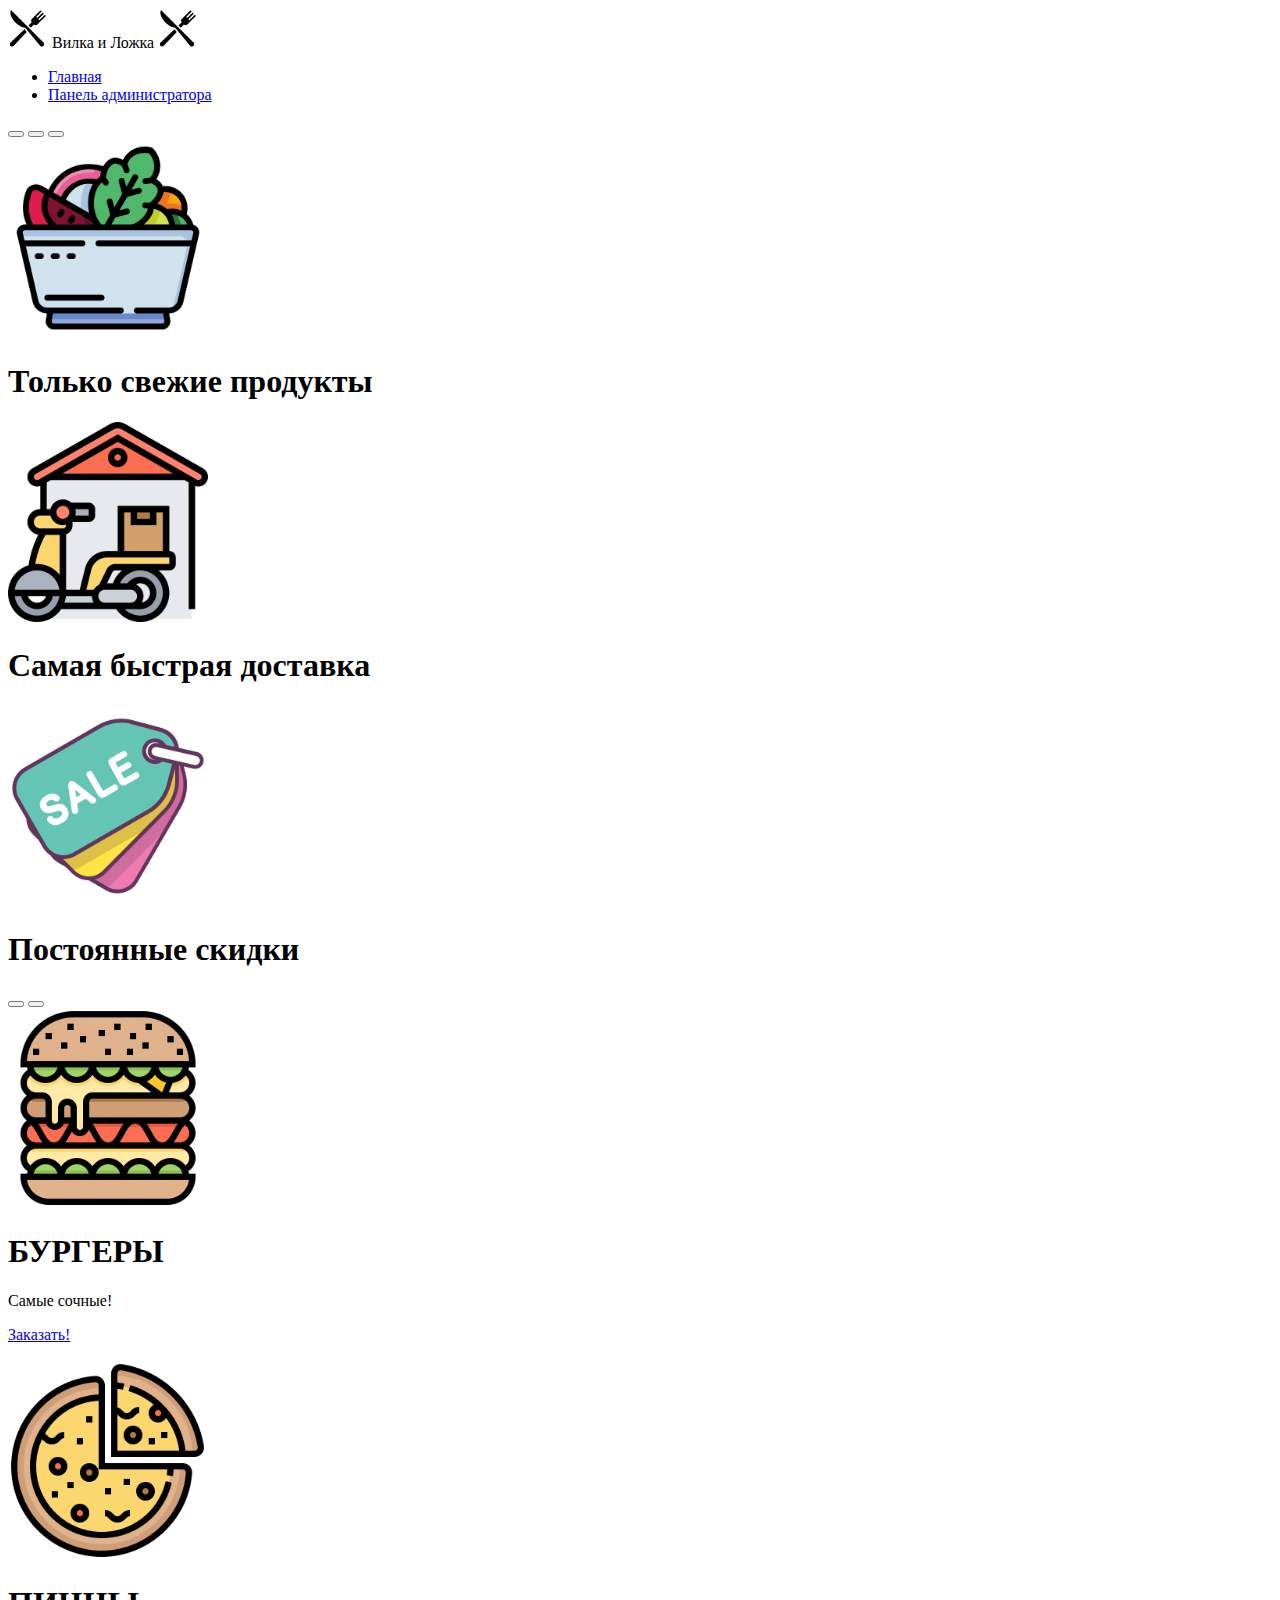
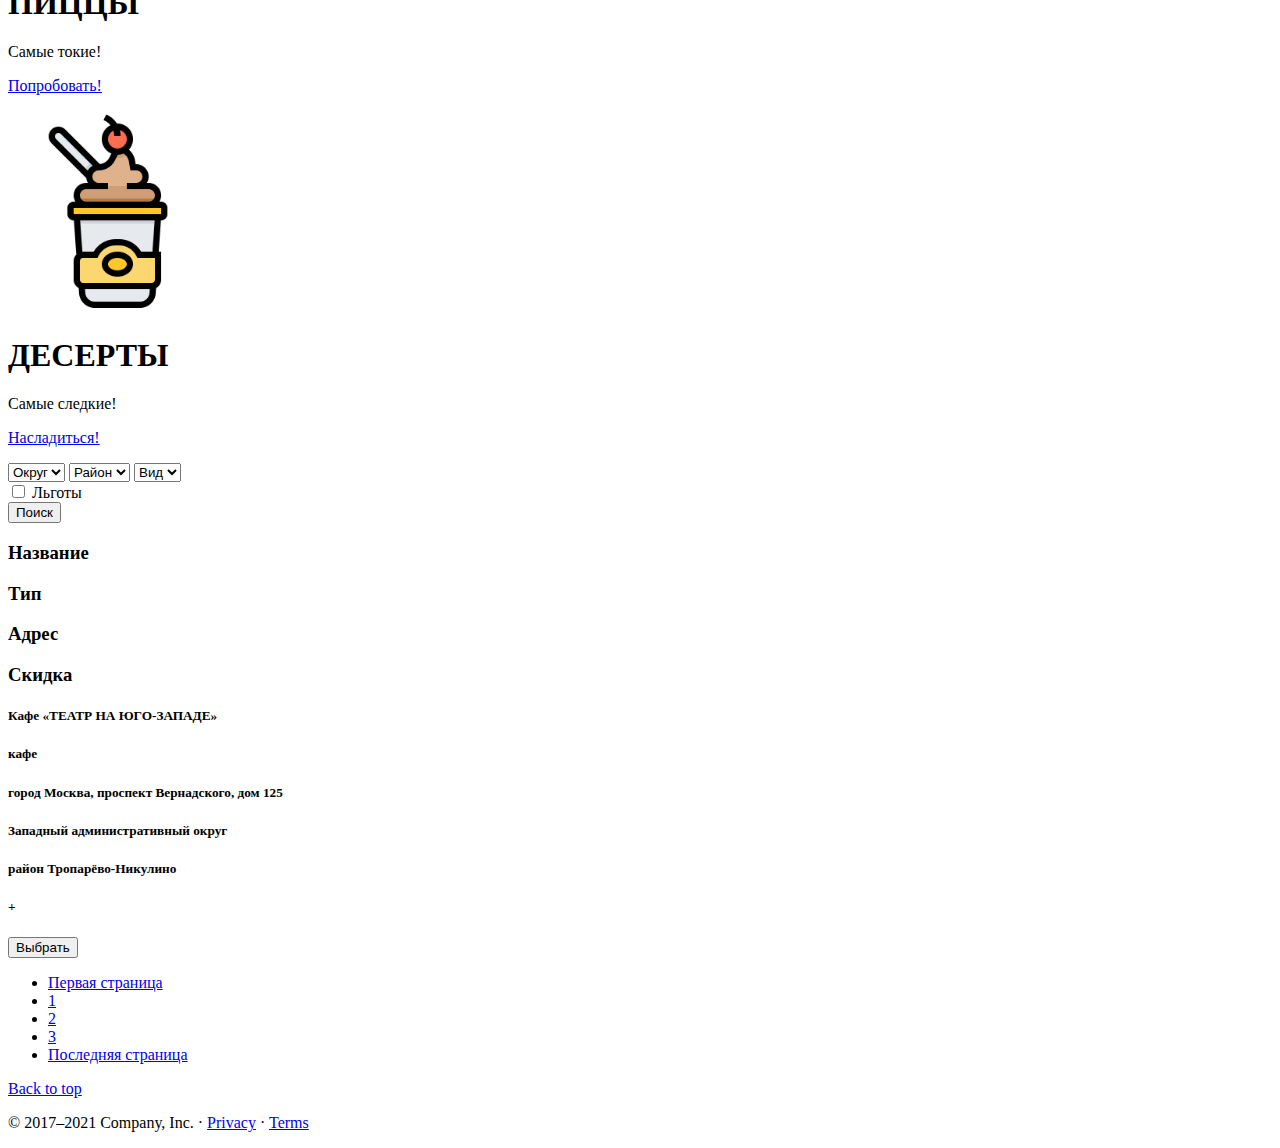
==== Delivery/index.html @ 55b34b0a "Create HTML, List with record, Search system" ====
<!DOCTYPE html>
<html lang="en">

<head>
    <meta charset="UTF-8">
    <meta http-equiv="X-UA-Compatible" content="IE=edge">
    <meta name="viewport" content="width=device-width, initial-scale=1.0">
    <title>Document</title>
    <link href="https://cdn.jsdelivr.net/npm/bootstrap@5.1.3/dist/css/bootstrap.min.css" rel="stylesheet"
        integrity="sha384-1BmE4kWBq78iYhFldvKuhfTAU6auU8tT94WrHftjDbrCEXSU1oBoqyl2QvZ6jIW3" crossorigin="anonymous">
    <link rel="stylesheet" href="static/style.css">
    <script src="main.js" defer></script>
</head>

<body>
    <div class="container">
        <header class="d-flex flex-wrap justify-content-center py-3 mb-4 border-bottom">
            <a class="d-flex align-items-center mb-3 mb-md-0 me-md-auto text-dark text-decoration-none">
                <img src="static/knife-fork.png" height="40" width="40">
                <span class="fs-3 px-3">Вилка и Ложка</span>
                <img src="static/knife-fork.png" height="40" width="40">
            </a>

            <ul class="nav nav-pills">
                <li class="nav-item"><a href="#" class="nav-link active" aria-current="page">Главная</a></li>
                <li class="nav-item"><a href="#" class="nav-link">Панель администратора</a></li>
            </ul>
        </header>
    </div>


    <main>
        <div id="carouselExampleCaptions" class="carousel slide" data-bs-ride="carousel">
            <div class="carousel-indicators">
                <button type="button" data-bs-target="#carouselExampleCaptions" data-bs-slide-to="0" class="active"
                    aria-current="true" aria-label="Slide 1"></button>
                <button type="button" data-bs-target="#carouselExampleCaptions" data-bs-slide-to="1"
                    aria-label="Slide 2"></button>
                <button type="button" data-bs-target="#carouselExampleCaptions" data-bs-slide-to="2"
                    aria-label="Slide 3"></button>
            </div>
            <div class="container my-5">
                <div class="carousel-inner">
                    <div class="carousel-item active">
                        <div class="row">
                            <div class="col-1"></div>
                            <img class="col-4" src="static/salad.png" width="200" height="200">
                            <div class="col-6 d-flex align-items-center justify-content-center">
                                <h1>Только свежие продукты</h1>
                            </div>
                            <div class="col-1"></div>
                        </div>
                    </div>
                    <div class="carousel-item">
                        <div class="row">
                            <div class="col-1"></div>
                            <img class="col-4" src="static/delivery.png" width="200" height="200">
                            <div class="col-6 d-flex align-items-center justify-content-center">
                                <h1>Самая быстрая доставка</h1>
                            </div>
                            <div class="col-1"></div>
                        </div>
                    </div>
                    <div class="carousel-item">
                        <div class="row">
                            <div class="col-1"></div>
                            <img class="col-4" src="static/sale.png" width="200" height="200">
                            <div class="col-6 d-flex align-items-center justify-content-center">
                                <h1>Постоянные скидки</h1>
                            </div>
                            <div class="col-1"></div>
                        </div>
                    </div>
                </div>
            </div>
            <button class="carousel-control-prev" type="button" data-bs-target="#carouselExampleCaptions"
                data-bs-slide="prev">
                <span class="carousel-control-prev-icon btn btn-dark" aria-hidden="true"></span>
            </button>
            <button class="carousel-control-next" type="button" data-bs-target="#carouselExampleCaptions"
                data-bs-slide="next">
                <span class="carousel-control-next-icon btn btn-dark" aria-hidden="true"></span>
            </button>
        </div>


        <div class="container marketing my-5">
            <div class="row pt-4">
                <div class="col-lg-4 d-flex flex-column align-items-center">
                    <img src="static/burger.png" height="200" width="200">
                    <h1>БУРГЕРЫ</h1>
                    <p>Самые сочные!</p>
                    <p><a class="btn btn-secondary" href="#">Заказать!</a></p>
                </div>

                <div class="col-lg-4 d-flex flex-column align-items-center">
                    <img src="static/pizza.png" height="200" width="200">
                    <h1>ПИЦЦЫ</h1>
                    <p>Самые токие!</p>
                    <p><a class="btn btn-secondary" href="#">Попробовать!</a></p>
                </div>

                <div class="col-lg-4 d-flex flex-column align-items-center">
                    <img src="static/ice-cream.png" height="200" width="200">
                    <h1>ДЕСЕРТЫ</h1>
                    <p>Самые следкие!</p>
                    <p><a class="btn btn-secondary" href="#">Насладиться!</a></p>
                </div>
            </div>
        </div>
        <div class="container my-5">
            <select class="form-select area">
                <option value="null">Округ</option>
            </select>
            <select class="form-select district">
                <option value="null">Район</option>
            </select>
            <select class="form-select type">
                <option value="null">Вид</option>
            </select>
            <div class="form-check">
                <input class="form-check-input sale" type="checkbox" value="" id="flexCheckDefault">
                <label class="form-check-label" for="flexCheckDefault">
                Льготы
                </label>
            </div>
            <button type="button" class="btn btn-primary btn-lg search-btn">Поиск</button>
        </div>
        <div class="container my-5">
            <span>
                <div class="row">
                    <div class="col-3 d-flex justify-content-center">
                        <h3>Название</h3>
                    </div>
                    <div class="col-2 d-flex justify-content-center">
                        <h3>Тип</h3>
                    </div>
                    <div class="col-4 d-flex justify-content-center">
                        <h3>Адрес</h3>
                    </div>
                    <div class="col-2 d-flex justify-content-center">
                        <h3>Скидка</h3>
                    </div>
                    <div class="col-1"></div>
                </div>
            </span>

            <div class="place-list">
                <div class="row my-3">
                    <div class="col-3 d-flex justify-content-center">
                        <h5>Кафе «ТЕАТР НА ЮГО-ЗАПАДЕ»</h5>
                    </div>
                    <div class="col-2 d-flex justify-content-center">
                        <h5>кафе</h5>
                    </div>
                    <div class="col-4">
                        <h5>город Москва, проспект Вернадского, дом 125</h5>
                        <h5>Западный административный округ</h5>
                        <h5>район Тропарёво-Никулино</h5>
                    </div>
                    <div class="col-2 d-flex justify-content-center">
                        <h5>+</h5>
                    </div>
                    <div class="col-1 d-flex justify-content-center">
                        <button type="button" class="btn btn-success">Выбрать</button>
                    </div>
                </div>
            </div>
        </div>


        <nav aria-label="Page navigation example">
            <ul class="pagination justify-content-center">
                <li class="page-item disabled" data-page="1"><a class="page-link" href="#">Первая страница</a></li>
                <li class="page-item active"><a class="page-link" data-page="1" href="#">1</a></li>
                <li class="page-item"><a class="page-link" data-page="2" href="#">2</a></li>
                <li class="page-item"><a class="page-link" data-page="3" href="#">3</a></li>
                <li class="page-item"><a class="page-link" href="#">Последняя страница</a></li>
            </ul>
        </nav>

        <footer class="container">
            <p class="float-end"><a href="#">Back to top</a></p>
            <p>&copy; 2017–2021 Company, Inc. &middot; <a href="#">Privacy</a> &middot; <a href="#">Terms</a>
            </p>
        </footer>
    </main>



    <script src="https://cdn.jsdelivr.net/npm/bootstrap@5.1.3/dist/js/bootstrap.bundle.min.js"
        integrity="sha384-ka7Sk0Gln4gmtz2MlQnikT1wXgYsOg+OMhuP+IlRH9sENBO0LRn5q+8nbTov4+1p"
        crossorigin="anonymous"></script>
</body>

</html>
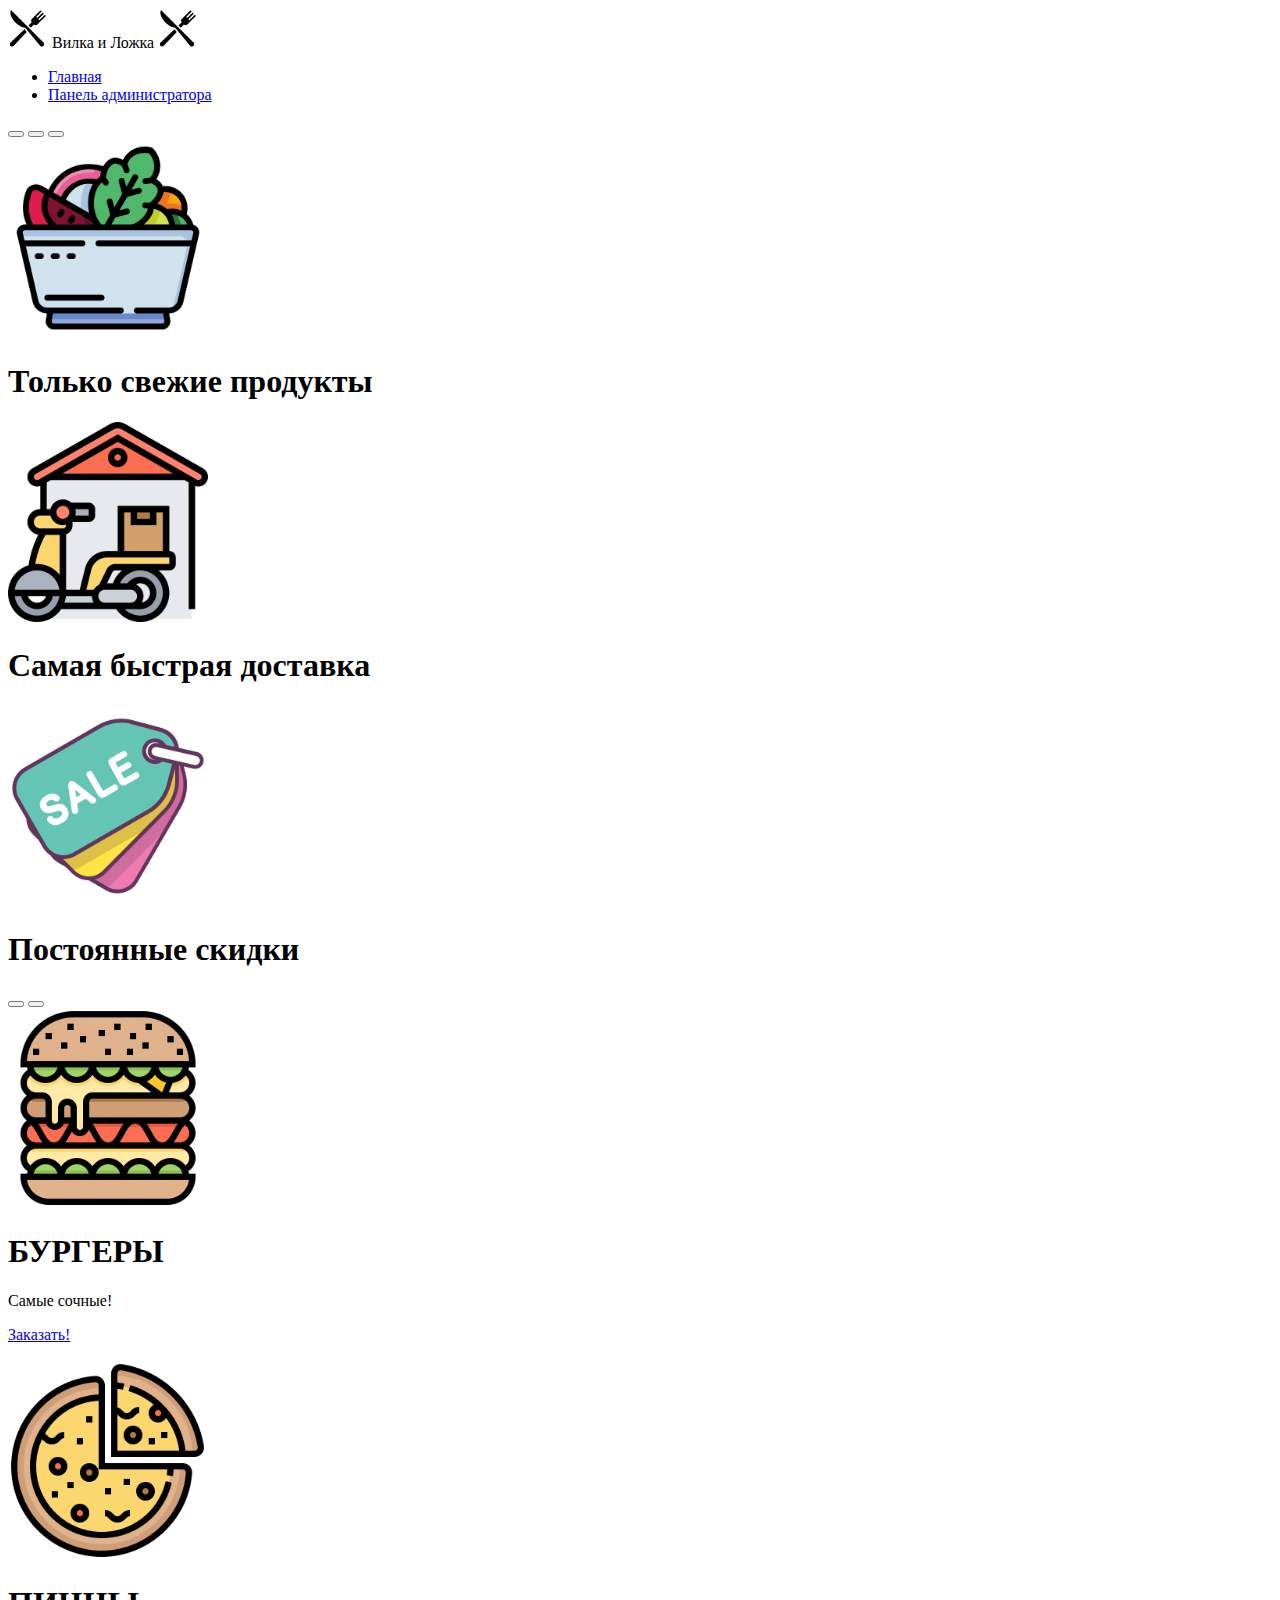
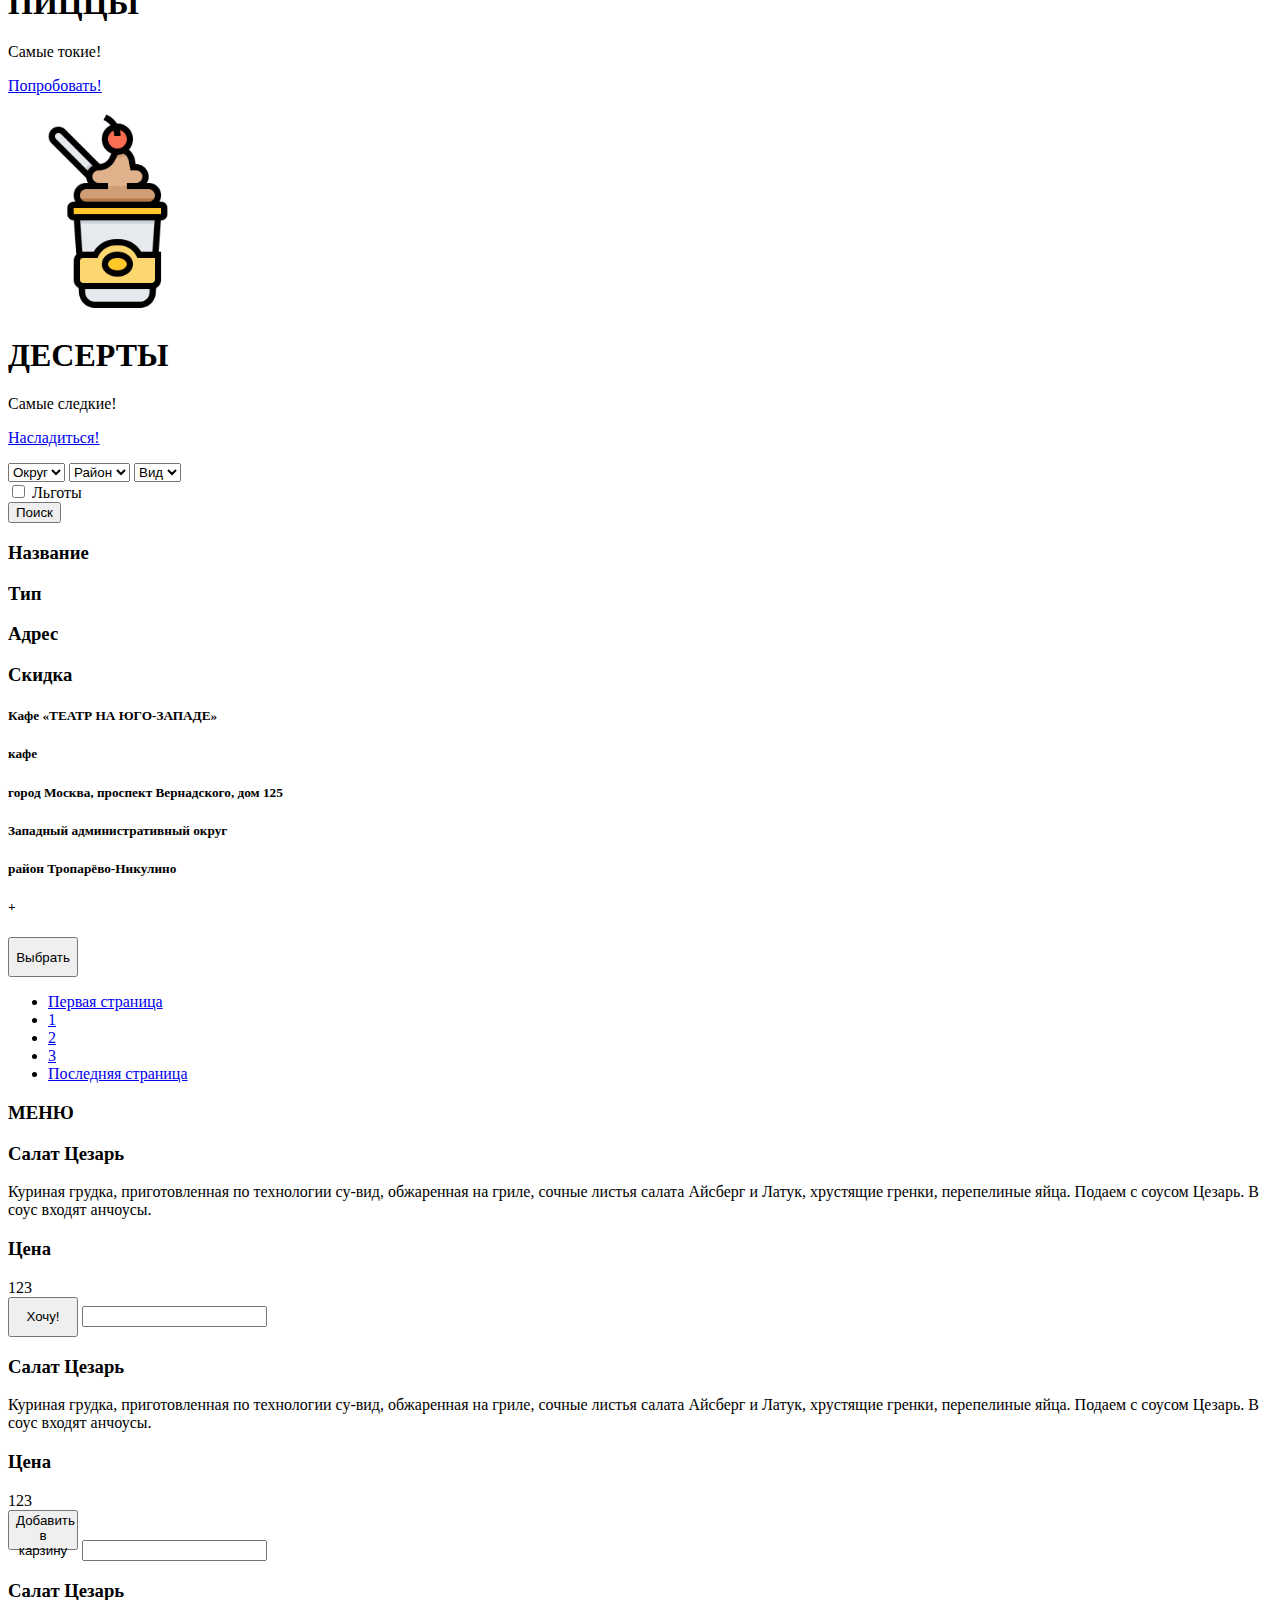
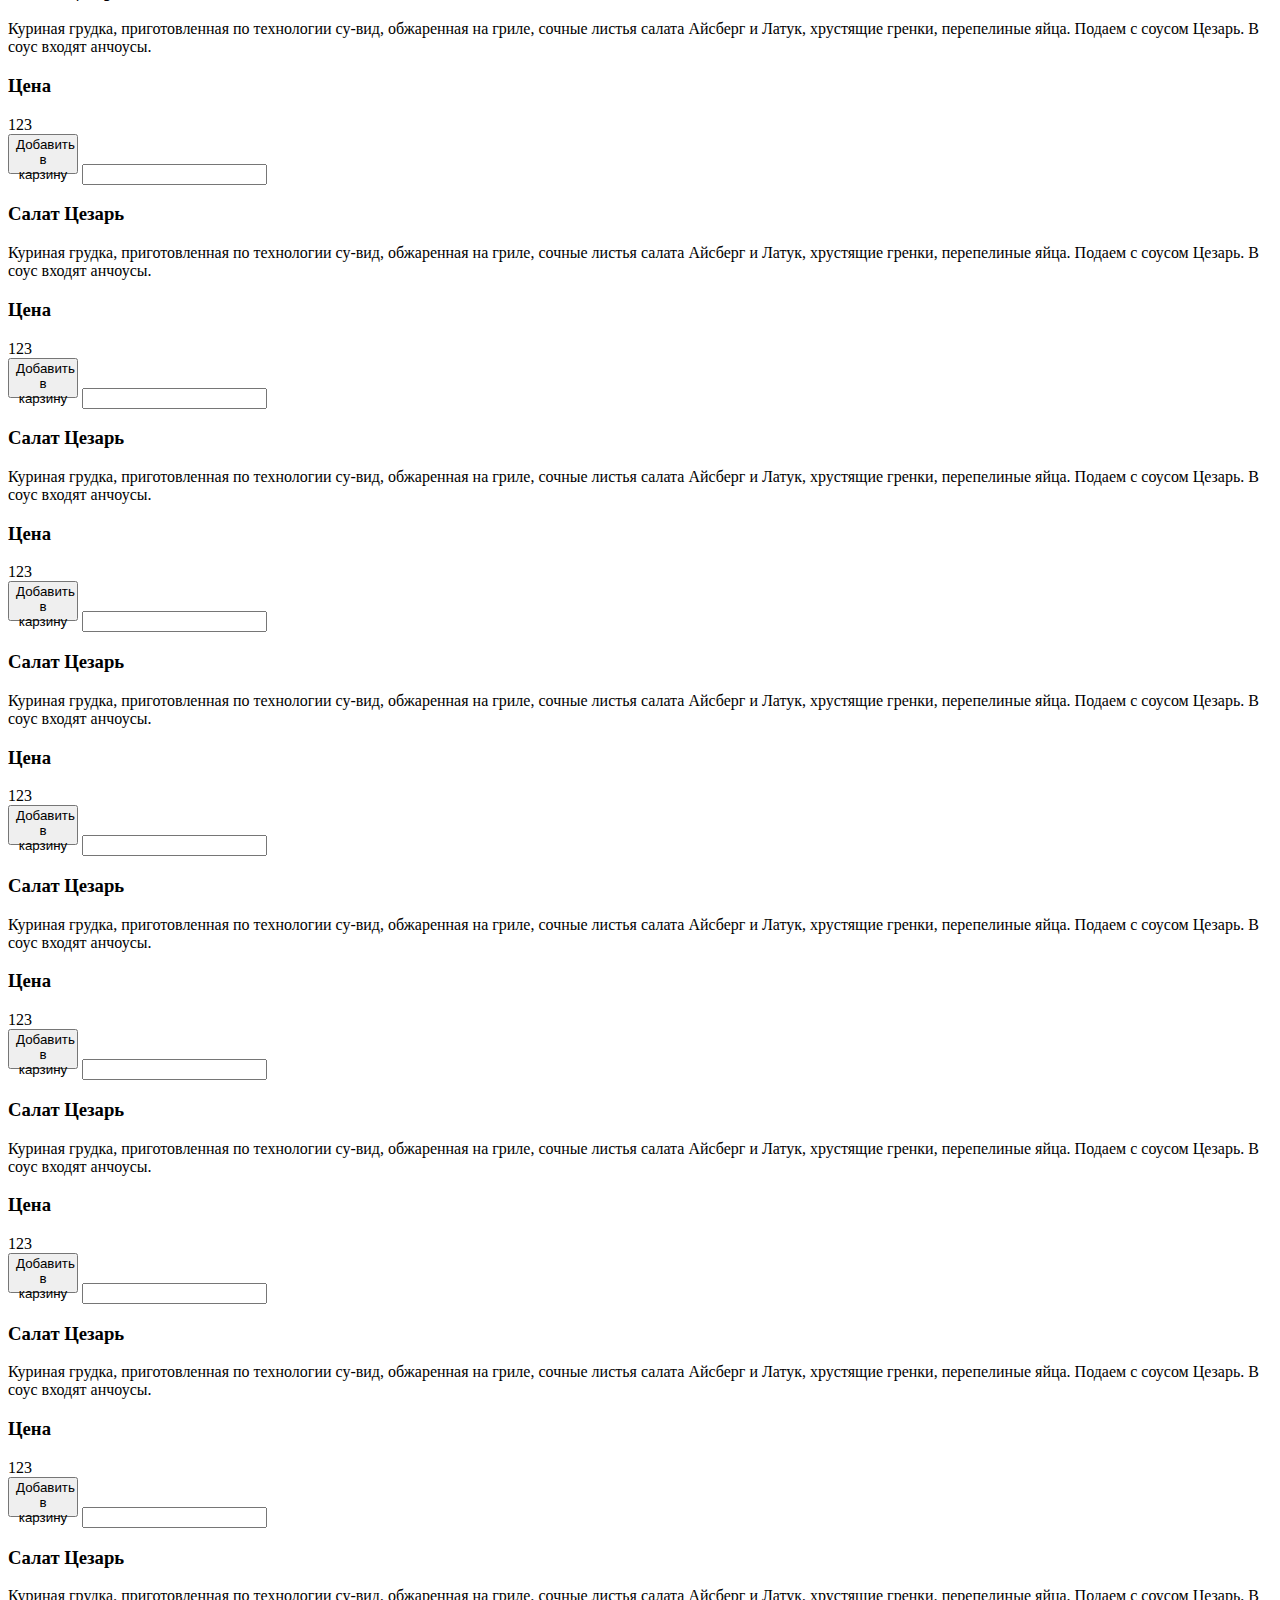
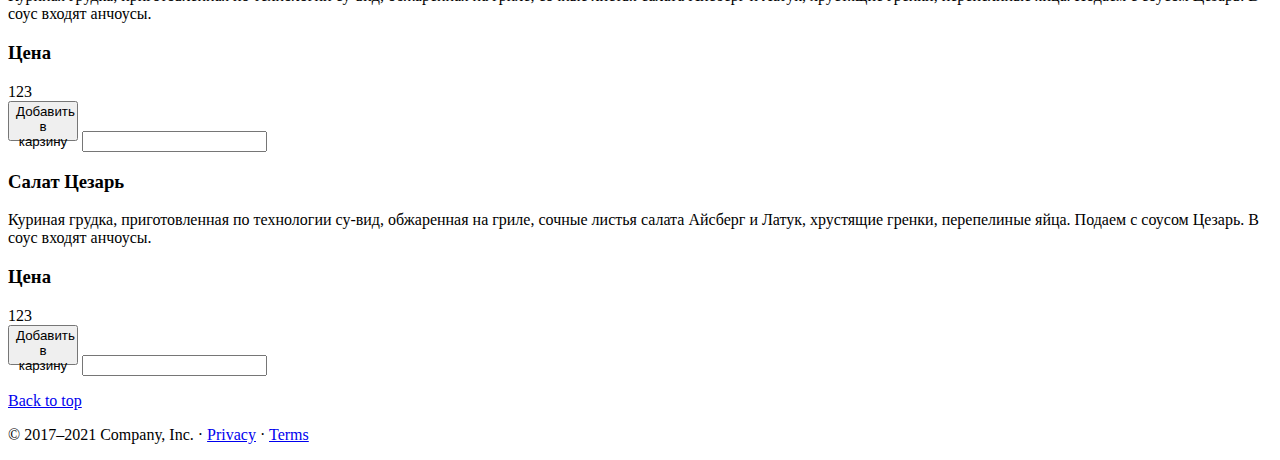
==== commit 5a4e126a: "Changed the way to create a list of places. Add button click on place" ====
--- a/Delivery/index.html
+++ b/Delivery/index.html
@@ -126,7 +126,7 @@
             </div>
             <button type="button" class="btn btn-primary btn-lg search-btn">Поиск</button>
         </div>
-        <div class="container my-5">
+        <div class="container my-5 px-0">
             <span>
                 <div class="row">
                     <div class="col-3 d-flex justify-content-center">
@@ -146,38 +146,263 @@
             </span>
 
             <div class="place-list">
-                <div class="row my-3">
+                <div class="row my-3 d-none nodeToCopy">
                     <div class="col-3 d-flex justify-content-center">
-                        <h5>Кафе «ТЕАТР НА ЮГО-ЗАПАДЕ»</h5>
+                        <h5 class="place-list-name">Кафе «ТЕАТР НА ЮГО-ЗАПАДЕ»</h5>
                     </div>
                     <div class="col-2 d-flex justify-content-center">
-                        <h5>кафе</h5>
+                        <h5 class="place-list-type">кафе</h5>
                     </div>
                     <div class="col-4">
-                        <h5>город Москва, проспект Вернадского, дом 125</h5>
-                        <h5>Западный административный округ</h5>
-                        <h5>район Тропарёво-Никулино</h5>
+                        <h5 class="place-list-address">город Москва, проспект Вернадского, дом 125</h5>
+                        <h5 class="place-list-area">Западный административный округ</h5>
+                        <h5 class="place-list-district">район Тропарёво-Никулино</h5>
                     </div>
                     <div class="col-2 d-flex justify-content-center">
-                        <h5>+</h5>
+                        <h5 class="place-list-sale">+</h5>
                     </div>
                     <div class="col-1 d-flex justify-content-center">
-                        <button type="button" class="btn btn-success">Выбрать</button>
+                        <button type="button" class="btn btn-success place-list-btn">Выбрать</button>
                     </div>
                 </div>
             </div>
         </div>
-
-
+        
         <nav aria-label="Page navigation example">
             <ul class="pagination justify-content-center">
-                <li class="page-item disabled" data-page="1"><a class="page-link" href="#">Первая страница</a></li>
-                <li class="page-item active"><a class="page-link" data-page="1" href="#">1</a></li>
-                <li class="page-item"><a class="page-link" data-page="2" href="#">2</a></li>
-                <li class="page-item"><a class="page-link" data-page="3" href="#">3</a></li>
-                <li class="page-item"><a class="page-link" href="#">Последняя страница</a></li>
+                <li class="page-item start active"><a class="page-link" data-page="start" href="#">Первая страница</a></li>
+                <li class="page-item"><a class="page-link b1" data-page="1" href="#">1</a></li>
+                <li class="page-item"><a class="page-link b2" data-page="2" href="#">2</a></li>
+                <li class="page-item"><a class="page-link b3" data-page="3" href="#">3</a></li>
+                <li class="page-item finish"><a class="page-link" data-page="finish" href="#">Последняя страница</a></li>
             </ul>
         </nav>
+
+        <div class="m-5 menu">
+            <div class="d-flex justify-content-center">
+                <h3>МЕНЮ</h3>
+            </div>
+            <div class="row my-3">
+                <div class="col-2 d-flex justify-content-center">
+                    <h3>Салат Цезарь</h3>
+                </div>
+                <div class="col-4 d-flex justify-content-center">
+                    <p class="fs-6 fw-light">
+                        Куриная грудка, приготовленная по технологии су-вид, обжаренная на гриле, сочные листья салата Айсберг и Латук, хрустящие гренки, перепелиные яйца. Подаем с соусом Цезарь. В соус входят анчоусы.
+                    </p>
+                </div>
+                <div class="col-3 d-flex justify-content-center">
+                </div>
+                <div class="col-2 d-flex-column justify-content-center">
+                    <h3>Цена</h3>
+                    <div id="price-1" class="fs-3">123</div>
+                </div>
+                <div class="col-1 d-flex justify-content-center flex-wrap">
+                    <button type="button" class="btn btn-success my-2 text-center">Хочу!</button>
+                    <input class="input-group input-group-sm" type="number">
+                </div>
+            </div>
+            <div class="row my-3">
+                <div class="col-2 d-flex justify-content-center">
+                    <h3>Салат Цезарь</h3>
+                </div>
+                <div class="col-4 d-flex justify-content-center">
+                    <p class="fs-6 fw-light">
+                        Куриная грудка, приготовленная по технологии су-вид, обжаренная на гриле, сочные листья салата Айсберг и Латук, хрустящие гренки, перепелиные яйца. Подаем с соусом Цезарь. В соус входят анчоусы.
+                    </p>
+                </div>
+                <div class="col-3 d-flex justify-content-center">
+                </div>
+                <div class="col-2 d-flex-column justify-content-center">
+                    <h3>Цена</h3>
+                    <div id="price-2" class="fs-3">123</div>
+                </div>
+                <div class="col-1 d-flex justify-content-center flex-wrap">
+                    <button type="button" class="btn btn-success btn-sm my-2">Добавить в карзину</button>
+                    <input class="input-group input-group-sm" type="number">
+                </div>
+            </div>
+            <div class="row my-3">
+                <div class="col-2 d-flex justify-content-center">
+                    <h3>Салат Цезарь</h3>
+                </div>
+                <div class="col-4 d-flex justify-content-center">
+                    <p class="fs-6 fw-light">
+                        Куриная грудка, приготовленная по технологии су-вид, обжаренная на гриле, сочные листья салата Айсберг и Латук, хрустящие гренки, перепелиные яйца. Подаем с соусом Цезарь. В соус входят анчоусы.
+                    </p>
+                </div>
+                <div class="col-3 d-flex justify-content-center">
+                </div>
+                <div class="col-2 d-flex-column justify-content-center">
+                    <h3>Цена</h3>
+                    <div id="price-2" class="fs-3">123</div>
+                </div>
+                <div class="col-1 d-flex justify-content-center flex-wrap">
+                    <button type="button" class="btn btn-success btn-sm my-2">Добавить в карзину</button>
+                    <input class="input-group input-group-sm" type="number">
+                </div>
+            </div>
+            <div class="row my-3">
+                <div class="col-2 d-flex justify-content-center">
+                    <h3>Салат Цезарь</h3>
+                </div>
+                <div class="col-4 d-flex justify-content-center">
+                    <p class="fs-6 fw-light">
+                        Куриная грудка, приготовленная по технологии су-вид, обжаренная на гриле, сочные листья салата Айсберг и Латук, хрустящие гренки, перепелиные яйца. Подаем с соусом Цезарь. В соус входят анчоусы.
+                    </p>
+                </div>
+                <div class="col-3 d-flex justify-content-center">
+                </div>
+                <div class="col-2 d-flex-column justify-content-center">
+                    <h3>Цена</h3>
+                    <div id="price-3" class="fs-3">123</div>
+                </div>
+                <div class="col-1 d-flex justify-content-center flex-wrap">
+                    <button type="button" class="btn btn-success btn-sm my-2">Добавить в карзину</button>
+                    <input class="input-group input-group-sm" type="number">
+                </div>
+            </div>
+            <div class="row my-3">
+                <div class="col-2 d-flex justify-content-center">
+                    <h3>Салат Цезарь</h3>
+                </div>
+                <div class="col-4 d-flex justify-content-center">
+                    <p class="fs-6 fw-light">
+                        Куриная грудка, приготовленная по технологии су-вид, обжаренная на гриле, сочные листья салата Айсберг и Латук, хрустящие гренки, перепелиные яйца. Подаем с соусом Цезарь. В соус входят анчоусы.
+                    </p>
+                </div>
+                <div class="col-3 d-flex justify-content-center">
+                </div>
+                <div class="col-2 d-flex-column justify-content-center">
+                    <h3>Цена</h3>
+                    <div id="price-4" class="fs-3">123</div>
+                </div>
+                <div class="col-1 d-flex justify-content-center flex-wrap">
+                    <button type="button" class="btn btn-success btn-sm my-2">Добавить в карзину</button>
+                    <input class="input-group input-group-sm" type="number">
+                </div>
+            </div>
+            <div class="row my-3">
+                <div class="col-2 d-flex justify-content-center">
+                    <h3>Салат Цезарь</h3>
+                </div>
+                <div class="col-4 d-flex justify-content-center">
+                    <p class="fs-6 fw-light">
+                        Куриная грудка, приготовленная по технологии су-вид, обжаренная на гриле, сочные листья салата Айсберг и Латук, хрустящие гренки, перепелиные яйца. Подаем с соусом Цезарь. В соус входят анчоусы.
+                    </p>
+                </div>
+                <div class="col-3 d-flex justify-content-center">
+                </div>
+                <div class="col-2 d-flex-column justify-content-center">
+                    <h3>Цена</h3>
+                    <div id="price-5" class="fs-3">123</div>
+                </div>
+                <div class="col-1 d-flex justify-content-center flex-wrap">
+                    <button type="button" class="btn btn-success btn-sm my-2">Добавить в карзину</button>
+                    <input class="input-group input-group-sm" type="number">
+                </div>
+            </div>
+            <div class="row my-3">
+                <div class="col-2 d-flex justify-content-center">
+                    <h3>Салат Цезарь</h3>
+                </div>
+                <div class="col-4 d-flex justify-content-center">
+                    <p class="fs-6 fw-light">
+                        Куриная грудка, приготовленная по технологии су-вид, обжаренная на гриле, сочные листья салата Айсберг и Латук, хрустящие гренки, перепелиные яйца. Подаем с соусом Цезарь. В соус входят анчоусы.
+                    </p>
+                </div>
+                <div class="col-3 d-flex justify-content-center">
+                </div>
+                <div class="col-2 d-flex-column justify-content-center">
+                    <h3>Цена</h3>
+                    <div id="price-6" class="fs-3">123</div>
+                </div>
+                <div class="col-1 d-flex justify-content-center flex-wrap">
+                    <button type="button" class="btn btn-success btn-sm my-2">Добавить в карзину</button>
+                    <input class="input-group input-group-sm" type="number">
+                </div>
+            </div>
+            <div class="row my-3">
+                <div class="col-2 d-flex justify-content-center">
+                    <h3>Салат Цезарь</h3>
+                </div>
+                <div class="col-4 d-flex justify-content-center">
+                    <p class="fs-6 fw-light">
+                        Куриная грудка, приготовленная по технологии су-вид, обжаренная на гриле, сочные листья салата Айсберг и Латук, хрустящие гренки, перепелиные яйца. Подаем с соусом Цезарь. В соус входят анчоусы.
+                    </p>
+                </div>
+                <div class="col-3 d-flex justify-content-center">
+                </div>
+                <div class="col-2 d-flex-column justify-content-center">
+                    <h3>Цена</h3>
+                    <div id="price-7" class="fs-3">123</div>
+                </div>
+                <div class="col-1 d-flex justify-content-center flex-wrap">
+                    <button type="button" class="btn btn-success btn-sm my-2">Добавить в карзину</button>
+                    <input class="input-group input-group-sm" type="number">
+                </div>
+            </div>
+            <div class="row my-3">
+                <div class="col-2 d-flex justify-content-center">
+                    <h3>Салат Цезарь</h3>
+                </div>
+                <div class="col-4 d-flex justify-content-center">
+                    <p class="fs-6 fw-light">
+                        Куриная грудка, приготовленная по технологии су-вид, обжаренная на гриле, сочные листья салата Айсберг и Латук, хрустящие гренки, перепелиные яйца. Подаем с соусом Цезарь. В соус входят анчоусы.
+                    </p>
+                </div>
+                <div class="col-3 d-flex justify-content-center">
+                </div>
+                <div class="col-2 d-flex-column justify-content-center">
+                    <h3>Цена</h3>
+                    <div id="price-8" class="fs-3">123</div>
+                </div>
+                <div class="col-1 d-flex justify-content-center flex-wrap">
+                    <button type="button" class="btn btn-success btn-sm my-2">Добавить в карзину</button>
+                    <input class="input-group input-group-sm" type="number">
+                </div>
+            </div>
+            <div class="row my-3">
+                <div class="col-2 d-flex justify-content-center">
+                    <h3>Салат Цезарь</h3>
+                </div>
+                <div class="col-4 d-flex justify-content-center">
+                    <p class="fs-6 fw-light">
+                        Куриная грудка, приготовленная по технологии су-вид, обжаренная на гриле, сочные листья салата Айсберг и Латук, хрустящие гренки, перепелиные яйца. Подаем с соусом Цезарь. В соус входят анчоусы.
+                    </p>
+                </div>
+                <div class="col-3 d-flex justify-content-center">
+                </div>
+                <div class="col-2 d-flex-column justify-content-center">
+                    <h3>Цена</h3>
+                    <div id="price-2" class="fs-3">123</div>
+                </div>
+                <div class="col-1 d-flex justify-content-center flex-wrap">
+                    <button type="button" class="btn btn-success btn-sm my-2">Добавить в карзину</button>
+                    <input class="input-group input-group-sm" type="number">
+                </div>
+            </div>
+            <div class="row my-3">
+                <div class="col-2 d-flex justify-content-center">
+                    <h3>Салат Цезарь</h3>
+                </div>
+                <div class="col-4 d-flex justify-content-center">
+                    <p class="fs-6 fw-light">
+                        Куриная грудка, приготовленная по технологии су-вид, обжаренная на гриле, сочные листья салата Айсберг и Латук, хрустящие гренки, перепелиные яйца. Подаем с соусом Цезарь. В соус входят анчоусы.
+                    </p>
+                </div>
+                <div class="col-3 d-flex justify-content-center">
+                </div>
+                <div class="col-2 d-flex-column justify-content-center">
+                    <h3>Цена</h3>
+                    <div id="price-10" class="fs-3">123</div>
+                </div>
+                <div class="col-1 d-flex justify-content-center flex-wrap">
+                    <button type="button" class="btn btn-success btn-sm my-2">Добавить в карзину</button>
+                    <input class="input-group input-group-sm" type="number">
+                </div>
+            </div>
+        </div>
 
         <footer class="container">
             <p class="float-end"><a href="#">Back to top</a></p>
@@ -186,7 +411,7 @@
         </footer>
     </main>
 
-
+   
 
     <script src="https://cdn.jsdelivr.net/npm/bootstrap@5.1.3/dist/js/bootstrap.bundle.min.js"
         integrity="sha384-ka7Sk0Gln4gmtz2MlQnikT1wXgYsOg+OMhuP+IlRH9sENBO0LRn5q+8nbTov4+1p"
--- a/Delivery/static/style.css
+++ b/Delivery/static/style.css
@@ -0,0 +1,4 @@
+.btn-success {
+    width: 70px;
+    height: 40px;
+}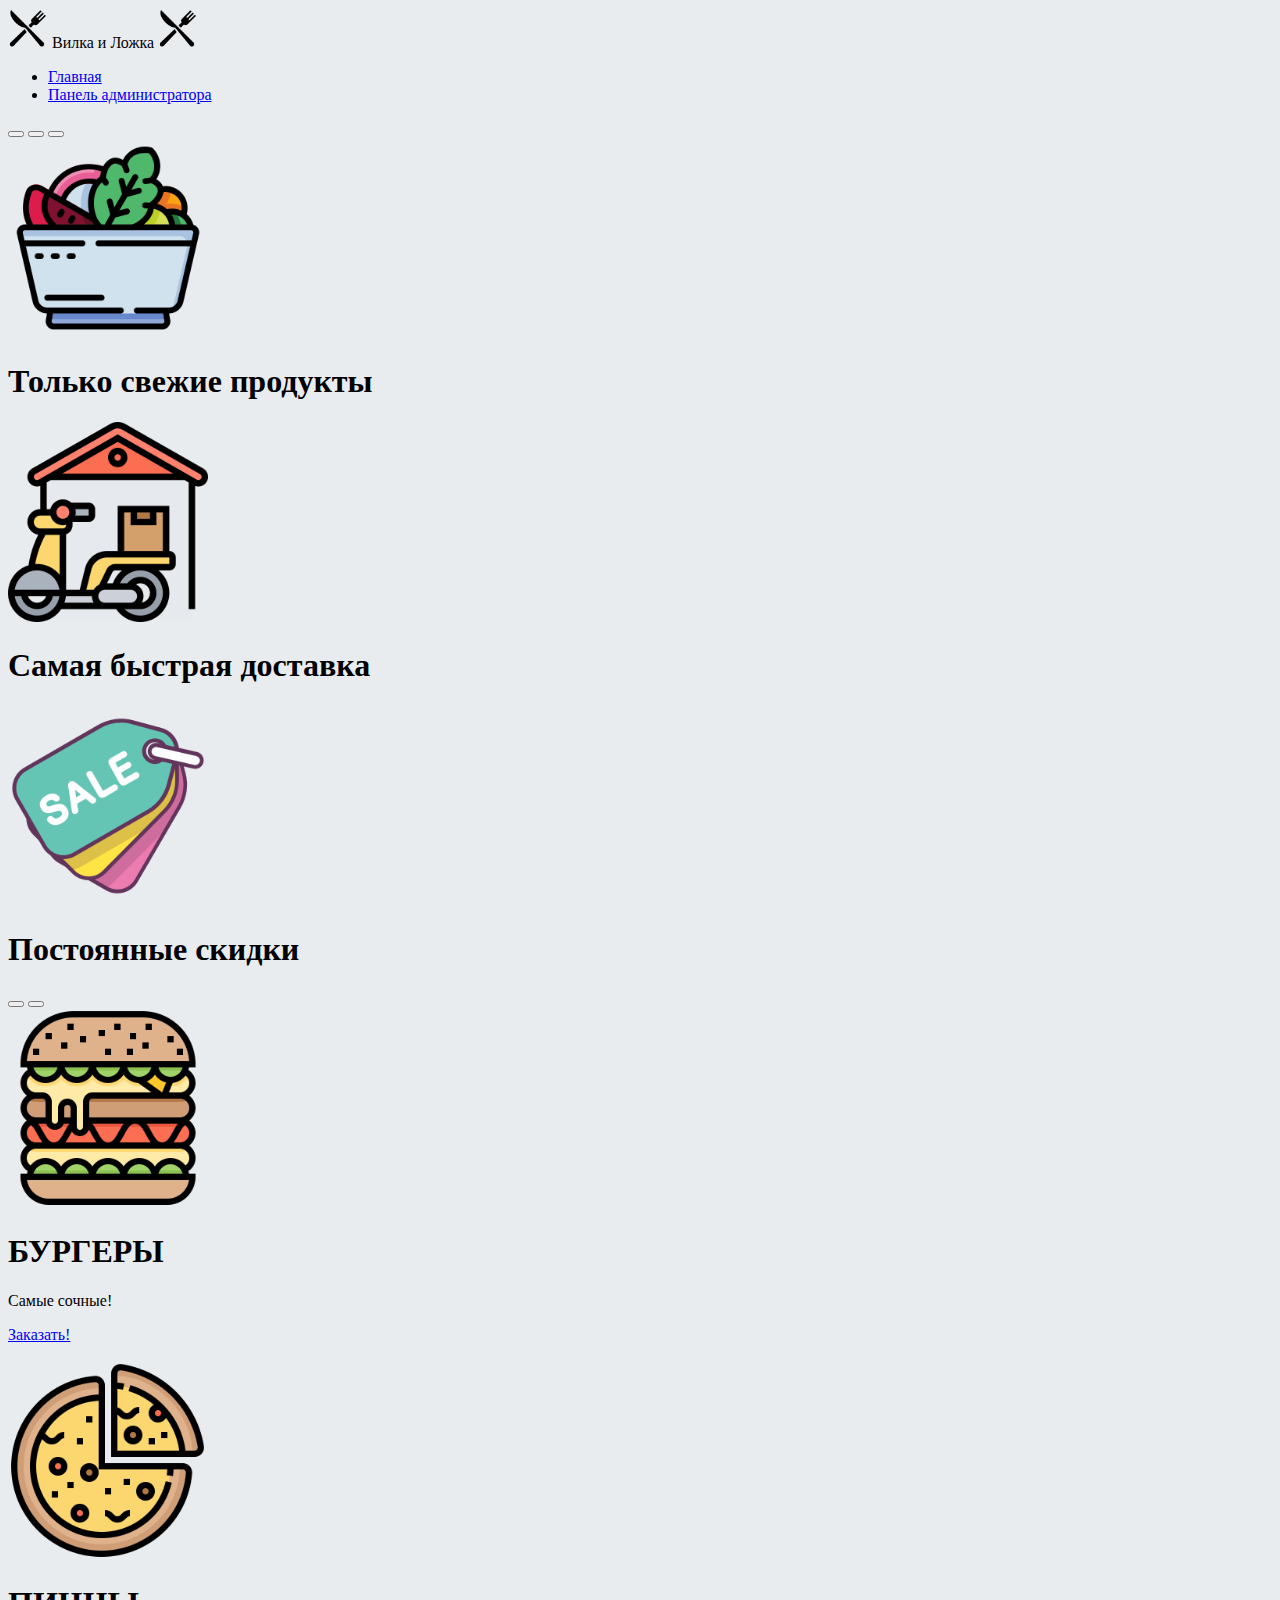
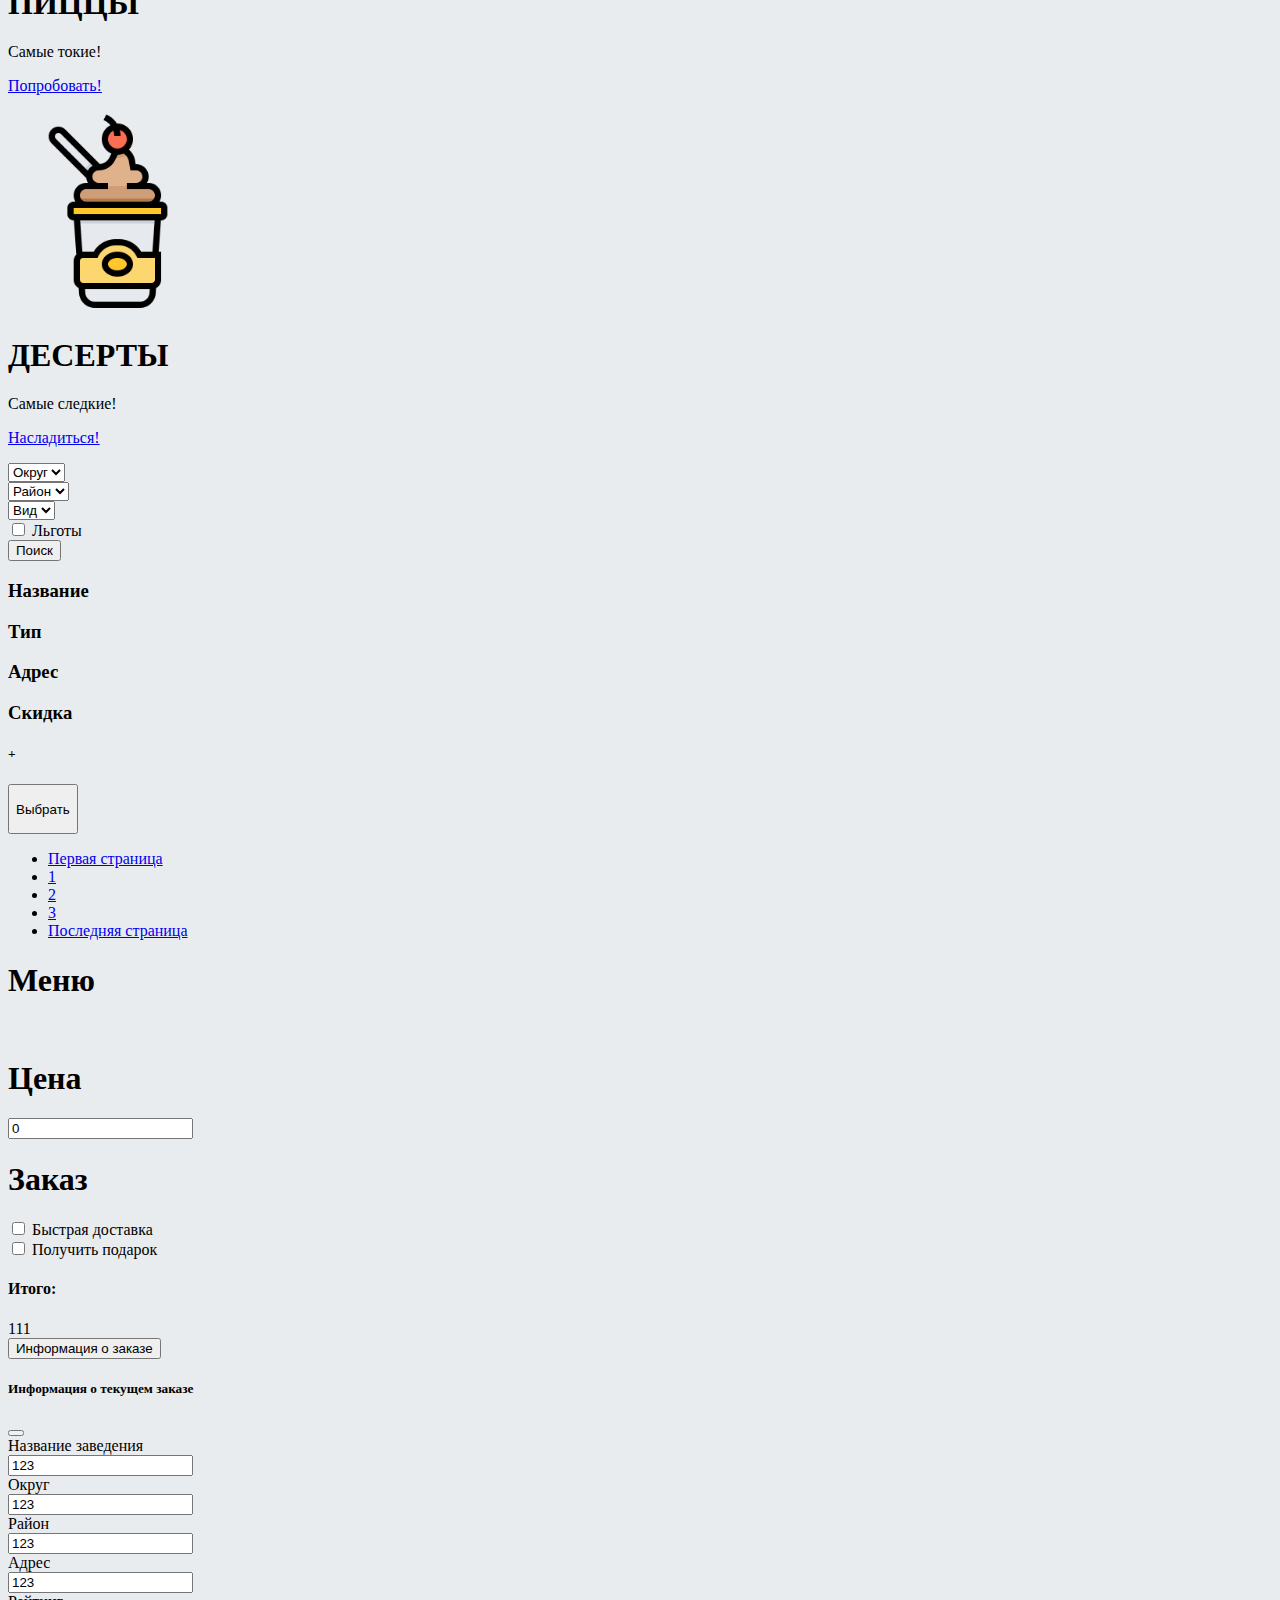
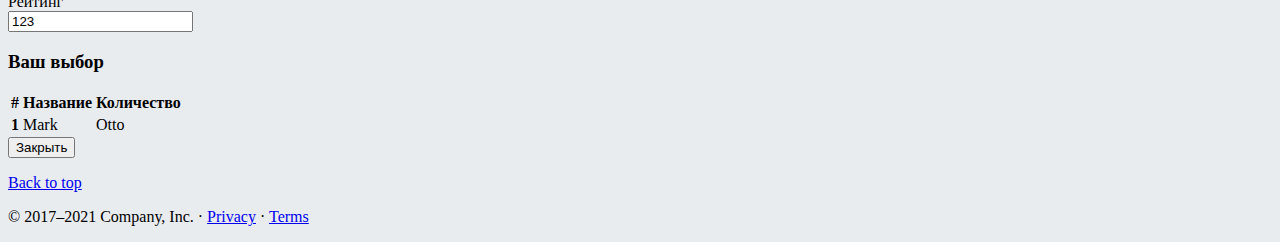
==== commit d8761ac0: "refactored code" ====
--- a/Delivery/index.html
+++ b/Delivery/index.html
@@ -8,22 +8,23 @@
     <title>Document</title>
     <link href="https://cdn.jsdelivr.net/npm/bootstrap@5.1.3/dist/css/bootstrap.min.css" rel="stylesheet"
         integrity="sha384-1BmE4kWBq78iYhFldvKuhfTAU6auU8tT94WrHftjDbrCEXSU1oBoqyl2QvZ6jIW3" crossorigin="anonymous">
-    <link rel="stylesheet" href="static/style.css">
-    <script src="main.js" defer></script>
+    <link rel="stylesheet" href="staticIndex/style.css">
+    <script type="module" src="lib.js"></script>
+    <script type="module" src="main.js"></script>
 </head>
 
 <body>
     <div class="container">
         <header class="d-flex flex-wrap justify-content-center py-3 mb-4 border-bottom">
             <a class="d-flex align-items-center mb-3 mb-md-0 me-md-auto text-dark text-decoration-none">
-                <img src="static/knife-fork.png" height="40" width="40">
+                <img src="staticIndex/knife-fork.png" height="40" width="40">
                 <span class="fs-3 px-3">Вилка и Ложка</span>
-                <img src="static/knife-fork.png" height="40" width="40">
+                <img src="staticIndex/knife-fork.png" height="40" width="40">
             </a>
 
             <ul class="nav nav-pills">
                 <li class="nav-item"><a href="#" class="nav-link active" aria-current="page">Главная</a></li>
-                <li class="nav-item"><a href="#" class="nav-link">Панель администратора</a></li>
+                <li class="nav-item"><a href="admin.html" class="nav-link">Панель администратора</a></li>
             </ul>
         </header>
     </div>
@@ -44,7 +45,7 @@
                     <div class="carousel-item active">
                         <div class="row">
                             <div class="col-1"></div>
-                            <img class="col-4" src="static/salad.png" width="200" height="200">
+                            <img class="col-4" src="staticIndex/salad.png" width="200" height="200">
                             <div class="col-6 d-flex align-items-center justify-content-center">
                                 <h1>Только свежие продукты</h1>
                             </div>
@@ -54,7 +55,7 @@
                     <div class="carousel-item">
                         <div class="row">
                             <div class="col-1"></div>
-                            <img class="col-4" src="static/delivery.png" width="200" height="200">
+                            <img class="col-4" src="staticIndex/delivery.png" width="200" height="200">
                             <div class="col-6 d-flex align-items-center justify-content-center">
                                 <h1>Самая быстрая доставка</h1>
                             </div>
@@ -64,7 +65,7 @@
                     <div class="carousel-item">
                         <div class="row">
                             <div class="col-1"></div>
-                            <img class="col-4" src="static/sale.png" width="200" height="200">
+                            <img class="col-4" src="staticIndex/sale.png" width="200" height="200">
                             <div class="col-6 d-flex align-items-center justify-content-center">
                                 <h1>Постоянные скидки</h1>
                             </div>
@@ -87,21 +88,21 @@
         <div class="container marketing my-5">
             <div class="row pt-4">
                 <div class="col-lg-4 d-flex flex-column align-items-center">
-                    <img src="static/burger.png" height="200" width="200">
+                    <img src="staticIndex/burger.png" height="200" width="200">
                     <h1>БУРГЕРЫ</h1>
                     <p>Самые сочные!</p>
                     <p><a class="btn btn-secondary" href="#">Заказать!</a></p>
                 </div>
 
                 <div class="col-lg-4 d-flex flex-column align-items-center">
-                    <img src="static/pizza.png" height="200" width="200">
+                    <img src="staticIndex/pizza.png" height="200" width="200">
                     <h1>ПИЦЦЫ</h1>
                     <p>Самые токие!</p>
                     <p><a class="btn btn-secondary" href="#">Попробовать!</a></p>
                 </div>
 
                 <div class="col-lg-4 d-flex flex-column align-items-center">
-                    <img src="static/ice-cream.png" height="200" width="200">
+                    <img src="staticIndex/ice-cream.png" height="200" width="200">
                     <h1>ДЕСЕРТЫ</h1>
                     <p>Самые следкие!</p>
                     <p><a class="btn btn-secondary" href="#">Насладиться!</a></p>
@@ -109,22 +110,36 @@
             </div>
         </div>
         <div class="container my-5">
-            <select class="form-select area">
-                <option value="null">Округ</option>
-            </select>
-            <select class="form-select district">
-                <option value="null">Район</option>
-            </select>
-            <select class="form-select type">
-                <option value="null">Вид</option>
-            </select>
-            <div class="form-check">
-                <input class="form-check-input sale" type="checkbox" value="" id="flexCheckDefault">
-                <label class="form-check-label" for="flexCheckDefault">
-                Льготы
-                </label>
-            </div>
-            <button type="button" class="btn btn-primary btn-lg search-btn">Поиск</button>
+            <div class="row mb-3">
+                <div class="col-6">
+                    <select class="form-select area">
+                        <option value="null">Округ</option>
+                    </select>
+                </div>
+                <div class="col-6">
+                    <select class="form-select district">
+                        <option value="null">Район</option>
+                    </select>
+                </div>
+            </div>
+            <div class="row mb-3">
+                <div class="col-6">
+                    <select class="form-select type col-6">
+                        <option value="null">Вид</option>
+                    </select>
+                </div>
+                <div class="col-6">
+                    <div class="form-check col-6">
+                        <input class="form-check-input sale" type="checkbox" value="" id="flexCheckDefault">
+                        <label class="form-check-label" for="flexCheckDefault">
+                            Льготы
+                        </label>
+                    </div>
+                </div>
+            </div>
+            <div class="d-grid">
+                <button type="button" class="btn btn-primary btn-lg search-btn">Поиск</button>
+            </div>
         </div>
         <div class="container my-5 px-0">
             <span>
@@ -138,280 +153,177 @@
                     <div class="col-4 d-flex justify-content-center">
                         <h3>Адрес</h3>
                     </div>
-                    <div class="col-2 d-flex justify-content-center">
+                    <div class="col-1 d-flex justify-content-center">
                         <h3>Скидка</h3>
                     </div>
-                    <div class="col-1"></div>
+                    <div class="col-2"></div>
                 </div>
             </span>
 
             <div class="place-list">
                 <div class="row my-3 d-none nodeToCopy">
                     <div class="col-3 d-flex justify-content-center">
-                        <h5 class="place-list-name">Кафе «ТЕАТР НА ЮГО-ЗАПАДЕ»</h5>
+                        <h5 class="place-list-name"></h5>
                     </div>
                     <div class="col-2 d-flex justify-content-center">
-                        <h5 class="place-list-type">кафе</h5>
+                        <h5 class="place-list-type"></h5>
                     </div>
                     <div class="col-4">
-                        <h5 class="place-list-address">город Москва, проспект Вернадского, дом 125</h5>
-                        <h5 class="place-list-area">Западный административный округ</h5>
-                        <h5 class="place-list-district">район Тропарёво-Никулино</h5>
+                        <h5 class="place-list-address"></h5>
+                        <h5 class="place-list-area"></h5>
+                        <h5 class="place-list-district"></h5>
+                    </div>
+                    <div class="col-1 d-flex justify-content-center">
+                        <h5 class="place-list-sale">+</h5>
                     </div>
                     <div class="col-2 d-flex justify-content-center">
-                        <h5 class="place-list-sale">+</h5>
-                    </div>
-                    <div class="col-1 d-flex justify-content-center">
-                        <button type="button" class="btn btn-success place-list-btn">Выбрать</button>
-                    </div>
-                </div>
-            </div>
-        </div>
-        
+                        <button type="button" class="btn btn-success place-list-btn btn-lg">Выбрать</button>
+                    </div>
+                </div>
+            </div>
+        </div>
+
         <nav aria-label="Page navigation example">
             <ul class="pagination justify-content-center">
-                <li class="page-item start active"><a class="page-link" data-page="start" href="#">Первая страница</a></li>
+                <li class="page-item start active"><a class="page-link" data-page="start" href="#">Первая страница</a>
+                </li>
                 <li class="page-item"><a class="page-link b1" data-page="1" href="#">1</a></li>
                 <li class="page-item"><a class="page-link b2" data-page="2" href="#">2</a></li>
                 <li class="page-item"><a class="page-link b3" data-page="3" href="#">3</a></li>
-                <li class="page-item finish"><a class="page-link" data-page="finish" href="#">Последняя страница</a></li>
+                <li class="page-item finish"><a class="page-link" data-page="finish" href="#">Последняя страница</a>
+                </li>
             </ul>
         </nav>
 
-        <div class="m-5 menu">
+        <div class="m-5 menu d-none">
             <div class="d-flex justify-content-center">
-                <h3>МЕНЮ</h3>
-            </div>
-            <div class="row my-3">
-                <div class="col-2 d-flex justify-content-center">
-                    <h3>Салат Цезарь</h3>
-                </div>
-                <div class="col-4 d-flex justify-content-center">
-                    <p class="fs-6 fw-light">
-                        Куриная грудка, приготовленная по технологии су-вид, обжаренная на гриле, сочные листья салата Айсберг и Латук, хрустящие гренки, перепелиные яйца. Подаем с соусом Цезарь. В соус входят анчоусы.
-                    </p>
-                </div>
-                <div class="col-3 d-flex justify-content-center">
-                </div>
-                <div class="col-2 d-flex-column justify-content-center">
-                    <h3>Цена</h3>
-                    <div id="price-1" class="fs-3">123</div>
-                </div>
-                <div class="col-1 d-flex justify-content-center flex-wrap">
-                    <button type="button" class="btn btn-success my-2 text-center">Хочу!</button>
-                    <input class="input-group input-group-sm" type="number">
-                </div>
-            </div>
-            <div class="row my-3">
-                <div class="col-2 d-flex justify-content-center">
-                    <h3>Салат Цезарь</h3>
-                </div>
-                <div class="col-4 d-flex justify-content-center">
-                    <p class="fs-6 fw-light">
-                        Куриная грудка, приготовленная по технологии су-вид, обжаренная на гриле, сочные листья салата Айсберг и Латук, хрустящие гренки, перепелиные яйца. Подаем с соусом Цезарь. В соус входят анчоусы.
-                    </p>
-                </div>
-                <div class="col-3 d-flex justify-content-center">
-                </div>
-                <div class="col-2 d-flex-column justify-content-center">
-                    <h3>Цена</h3>
-                    <div id="price-2" class="fs-3">123</div>
-                </div>
-                <div class="col-1 d-flex justify-content-center flex-wrap">
-                    <button type="button" class="btn btn-success btn-sm my-2">Добавить в карзину</button>
-                    <input class="input-group input-group-sm" type="number">
-                </div>
-            </div>
-            <div class="row my-3">
-                <div class="col-2 d-flex justify-content-center">
-                    <h3>Салат Цезарь</h3>
-                </div>
-                <div class="col-4 d-flex justify-content-center">
-                    <p class="fs-6 fw-light">
-                        Куриная грудка, приготовленная по технологии су-вид, обжаренная на гриле, сочные листья салата Айсберг и Латук, хрустящие гренки, перепелиные яйца. Подаем с соусом Цезарь. В соус входят анчоусы.
-                    </p>
-                </div>
-                <div class="col-3 d-flex justify-content-center">
-                </div>
-                <div class="col-2 d-flex-column justify-content-center">
-                    <h3>Цена</h3>
-                    <div id="price-2" class="fs-3">123</div>
-                </div>
-                <div class="col-1 d-flex justify-content-center flex-wrap">
-                    <button type="button" class="btn btn-success btn-sm my-2">Добавить в карзину</button>
-                    <input class="input-group input-group-sm" type="number">
-                </div>
-            </div>
-            <div class="row my-3">
-                <div class="col-2 d-flex justify-content-center">
-                    <h3>Салат Цезарь</h3>
-                </div>
-                <div class="col-4 d-flex justify-content-center">
-                    <p class="fs-6 fw-light">
-                        Куриная грудка, приготовленная по технологии су-вид, обжаренная на гриле, сочные листья салата Айсберг и Латук, хрустящие гренки, перепелиные яйца. Подаем с соусом Цезарь. В соус входят анчоусы.
-                    </p>
-                </div>
-                <div class="col-3 d-flex justify-content-center">
-                </div>
-                <div class="col-2 d-flex-column justify-content-center">
-                    <h3>Цена</h3>
-                    <div id="price-3" class="fs-3">123</div>
-                </div>
-                <div class="col-1 d-flex justify-content-center flex-wrap">
-                    <button type="button" class="btn btn-success btn-sm my-2">Добавить в карзину</button>
-                    <input class="input-group input-group-sm" type="number">
-                </div>
-            </div>
-            <div class="row my-3">
-                <div class="col-2 d-flex justify-content-center">
-                    <h3>Салат Цезарь</h3>
-                </div>
-                <div class="col-4 d-flex justify-content-center">
-                    <p class="fs-6 fw-light">
-                        Куриная грудка, приготовленная по технологии су-вид, обжаренная на гриле, сочные листья салата Айсберг и Латук, хрустящие гренки, перепелиные яйца. Подаем с соусом Цезарь. В соус входят анчоусы.
-                    </p>
-                </div>
-                <div class="col-3 d-flex justify-content-center">
-                </div>
-                <div class="col-2 d-flex-column justify-content-center">
-                    <h3>Цена</h3>
-                    <div id="price-4" class="fs-3">123</div>
-                </div>
-                <div class="col-1 d-flex justify-content-center flex-wrap">
-                    <button type="button" class="btn btn-success btn-sm my-2">Добавить в карзину</button>
-                    <input class="input-group input-group-sm" type="number">
-                </div>
-            </div>
-            <div class="row my-3">
-                <div class="col-2 d-flex justify-content-center">
-                    <h3>Салат Цезарь</h3>
-                </div>
-                <div class="col-4 d-flex justify-content-center">
-                    <p class="fs-6 fw-light">
-                        Куриная грудка, приготовленная по технологии су-вид, обжаренная на гриле, сочные листья салата Айсберг и Латук, хрустящие гренки, перепелиные яйца. Подаем с соусом Цезарь. В соус входят анчоусы.
-                    </p>
-                </div>
-                <div class="col-3 d-flex justify-content-center">
-                </div>
-                <div class="col-2 d-flex-column justify-content-center">
-                    <h3>Цена</h3>
-                    <div id="price-5" class="fs-3">123</div>
-                </div>
-                <div class="col-1 d-flex justify-content-center flex-wrap">
-                    <button type="button" class="btn btn-success btn-sm my-2">Добавить в карзину</button>
-                    <input class="input-group input-group-sm" type="number">
-                </div>
-            </div>
-            <div class="row my-3">
-                <div class="col-2 d-flex justify-content-center">
-                    <h3>Салат Цезарь</h3>
-                </div>
-                <div class="col-4 d-flex justify-content-center">
-                    <p class="fs-6 fw-light">
-                        Куриная грудка, приготовленная по технологии су-вид, обжаренная на гриле, сочные листья салата Айсберг и Латук, хрустящие гренки, перепелиные яйца. Подаем с соусом Цезарь. В соус входят анчоусы.
-                    </p>
-                </div>
-                <div class="col-3 d-flex justify-content-center">
-                </div>
-                <div class="col-2 d-flex-column justify-content-center">
-                    <h3>Цена</h3>
-                    <div id="price-6" class="fs-3">123</div>
-                </div>
-                <div class="col-1 d-flex justify-content-center flex-wrap">
-                    <button type="button" class="btn btn-success btn-sm my-2">Добавить в карзину</button>
-                    <input class="input-group input-group-sm" type="number">
-                </div>
-            </div>
-            <div class="row my-3">
-                <div class="col-2 d-flex justify-content-center">
-                    <h3>Салат Цезарь</h3>
-                </div>
-                <div class="col-4 d-flex justify-content-center">
-                    <p class="fs-6 fw-light">
-                        Куриная грудка, приготовленная по технологии су-вид, обжаренная на гриле, сочные листья салата Айсберг и Латук, хрустящие гренки, перепелиные яйца. Подаем с соусом Цезарь. В соус входят анчоусы.
-                    </p>
-                </div>
-                <div class="col-3 d-flex justify-content-center">
-                </div>
-                <div class="col-2 d-flex-column justify-content-center">
-                    <h3>Цена</h3>
-                    <div id="price-7" class="fs-3">123</div>
-                </div>
-                <div class="col-1 d-flex justify-content-center flex-wrap">
-                    <button type="button" class="btn btn-success btn-sm my-2">Добавить в карзину</button>
-                    <input class="input-group input-group-sm" type="number">
-                </div>
-            </div>
-            <div class="row my-3">
-                <div class="col-2 d-flex justify-content-center">
-                    <h3>Салат Цезарь</h3>
-                </div>
-                <div class="col-4 d-flex justify-content-center">
-                    <p class="fs-6 fw-light">
-                        Куриная грудка, приготовленная по технологии су-вид, обжаренная на гриле, сочные листья салата Айсберг и Латук, хрустящие гренки, перепелиные яйца. Подаем с соусом Цезарь. В соус входят анчоусы.
-                    </p>
-                </div>
-                <div class="col-3 d-flex justify-content-center">
-                </div>
-                <div class="col-2 d-flex-column justify-content-center">
-                    <h3>Цена</h3>
-                    <div id="price-8" class="fs-3">123</div>
-                </div>
-                <div class="col-1 d-flex justify-content-center flex-wrap">
-                    <button type="button" class="btn btn-success btn-sm my-2">Добавить в карзину</button>
-                    <input class="input-group input-group-sm" type="number">
-                </div>
-            </div>
-            <div class="row my-3">
-                <div class="col-2 d-flex justify-content-center">
-                    <h3>Салат Цезарь</h3>
-                </div>
-                <div class="col-4 d-flex justify-content-center">
-                    <p class="fs-6 fw-light">
-                        Куриная грудка, приготовленная по технологии су-вид, обжаренная на гриле, сочные листья салата Айсберг и Латук, хрустящие гренки, перепелиные яйца. Подаем с соусом Цезарь. В соус входят анчоусы.
-                    </p>
-                </div>
-                <div class="col-3 d-flex justify-content-center">
-                </div>
-                <div class="col-2 d-flex-column justify-content-center">
-                    <h3>Цена</h3>
-                    <div id="price-2" class="fs-3">123</div>
-                </div>
-                <div class="col-1 d-flex justify-content-center flex-wrap">
-                    <button type="button" class="btn btn-success btn-sm my-2">Добавить в карзину</button>
-                    <input class="input-group input-group-sm" type="number">
-                </div>
-            </div>
-            <div class="row my-3">
-                <div class="col-2 d-flex justify-content-center">
-                    <h3>Салат Цезарь</h3>
-                </div>
-                <div class="col-4 d-flex justify-content-center">
-                    <p class="fs-6 fw-light">
-                        Куриная грудка, приготовленная по технологии су-вид, обжаренная на гриле, сочные листья салата Айсберг и Латук, хрустящие гренки, перепелиные яйца. Подаем с соусом Цезарь. В соус входят анчоусы.
-                    </p>
-                </div>
-                <div class="col-3 d-flex justify-content-center">
-                </div>
-                <div class="col-2 d-flex-column justify-content-center">
-                    <h3>Цена</h3>
-                    <div id="price-10" class="fs-3">123</div>
-                </div>
-                <div class="col-1 d-flex justify-content-center flex-wrap">
-                    <button type="button" class="btn btn-success btn-sm my-2">Добавить в карзину</button>
-                    <input class="input-group input-group-sm" type="number">
-                </div>
-            </div>
-        </div>
-
-        <footer class="container">
-            <p class="float-end"><a href="#">Back to top</a></p>
-            <p>&copy; 2017–2021 Company, Inc. &middot; <a href="#">Privacy</a> &middot; <a href="#">Terms</a>
-            </p>
-        </footer>
+                <h1 class="display-1">Меню</h1>
+            </div>
+            <div class="row d-flex justify-content-center">
+                <div class="my-2 p-4 forCopy d-none">
+                    <div class="row d-flex justify-content-center align-items-center bg-white rounded-3">
+                        <div class="col-2">
+                            <img class="img-fluid menu-img">
+                        </div>
+                        <div class="col-7 align-self-start">
+                            <p class="display-3 menu-name"></p>
+                            <p class="fs-6 fw-light menu-description"></p>
+                        </div>
+                        <div class="col-2 align-self-start">
+                            <h1 class="display-3 text-center">Цена</h1>
+                            <p class="fw-bold fs-1 text-center menu-price"></p>
+                        </div>
+                        <div class="col-1 d-flex">
+                            <input class="input-group form-control form-control-lg" type="number" value="0">
+                        </div>
+                    </div>
+                </div>
+            </div>
+            <div class="options d-flex justify-content-center mb-3">
+                <h1 class="display-1">Заказ</h1>
+            </div>
+            <div class="row">
+                <div class="form-check form-switch col-6 d-flex justify-content-center">
+                    <input class="form-check-input" type="checkbox" id="getQuickDelivery">
+                    <label class="form-check-label"> Быстрая доставка</label>
+                </div>
+                <div class="form-check form-switch col-6 d-flex justify-content-center">
+                    <input class="form-check-input" type="checkbox" id="getPresent">
+                    <label class="form-check-label"> Получить подарок</label>
+                </div>
+                <div class="col-6 d-flex justify-content-center">
+                    <h4>Итого:</h4>
+                    <div class="totalPrice">111</div>
+                </div>
+                <div class="col-6 d-flex justify-content-center">
+                    <button data-bs-toggle="modal" data-bs-target="#count-modal" class="btn btn-info">Информация о заказе</button>
+                </div>
+            </div>
+        </div>
+
+
+        <div class="modal fade" id="count-modal" tabindex="-1" aria-labelledby="exampleModalLabel" aria-hidden="true">
+            <div class="modal-dialog modal-lg modal-dialog-centered">
+                <div class="modal-content">
+                    <div class="modal-header">
+                        <h5 class="modal-title" id="exampleModalLabel">Информация о текущем заказе</h5>
+                        <button type="button" class="btn-close" data-bs-dismiss="modal" aria-label="Close"></button>
+                    </div>
+                    <div class="modal-body">
+                        <form>
+                            <div class="mb-2 row">
+                                <label for="name" class="col-md-3 col-form-label">Название заведения</label>
+                                <div class="col-md-8">
+                                    <input type="text" name="name" id="modal-name" class="form-control-plaintext"
+                                        value="123">
+                                </div>
+                            </div>
+                            <div class="mb-2 row">
+                                <label for="area" class="col-md-3 col-form-label">Округ</label>
+                                <div class="col-md-8">
+                                    <input type="text" name="name" id="modal-area" class="form-control-plaintext"
+                                        value="123">
+                                </div>
+                            </div>
+                            <div class="mb-2 row">
+                                <label for="district" class="col-md-3 col-form-label">Район</label>
+                                <div class="col-md-8">
+                                    <input type="text" name="name" id="modal-district" class="form-control-plaintext"
+                                        value="123">
+                                </div>
+                            </div>
+                            <div class="mb-2 row">
+                                <label for="address" class="col-md-3 col-form-label">Адрес</label>
+                                <div class="col-md-8">
+                                    <input type="text" name="name" id="modal-address" class="form-control-plaintext"
+                                        value="123">
+                                </div>
+                            </div>
+                            <div class="mb-2 row">
+                                <label for="rate" class="col-md-3 col-form-label">Рейтинг</label>
+                                <div class="col-md-8">
+                                    <input type="text" name="name" id="modal-rate" class="form-control-plaintext"
+                                        value="123">
+                                </div>
+                            </div>
+                            <div class="mb-2 d-flex justify-content-center">
+                                <h3>Ваш выбор</h3>
+                            </div>
+                            <table class="table">
+                                <thead>
+                                    <tr>
+                                        <th scope="col">#</th>
+                                        <th scope="col">Название</th>
+                                        <th scope="col">Количество</th>
+                                    </tr>
+                                </thead>
+                                <tbody class="tb">
+                                    <tr>
+                                        <th scope="row">1</th>
+                                        <td>Mark</td>
+                                        <td>Otto</td>
+                                    </tr>
+                                </tbody>
+                            </table>
+                            <div class="modal-footer">
+                                <button type="button" class="btn btn-primary action-task-btn"
+                                    data-bs-dismiss="modal">Закрыть</button>
+                            </div>
+                        </form>
+                    </div>
+                </div>
+            </div>
+
+
+            <footer class="container">
+                <p class="float-end"><a href="#">Back to top</a></p>
+                <p>&copy; 2017–2021 Company, Inc. &middot; <a href="#">Privacy</a> &middot; <a href="#">Terms</a>
+                </p>
+            </footer>
+        </div>
     </main>
 
-   
+
 
     <script src="https://cdn.jsdelivr.net/npm/bootstrap@5.1.3/dist/js/bootstrap.bundle.min.js"
         integrity="sha384-ka7Sk0Gln4gmtz2MlQnikT1wXgYsOg+OMhuP+IlRH9sENBO0LRn5q+8nbTov4+1p"
--- a/Delivery/staticIndex/style.css
+++ b/Delivery/staticIndex/style.css
@@ -0,0 +1,7 @@
+.btn-success {
+    height: 50px;
+}
+
+body {
+    background-color: #e9ecef;
+}
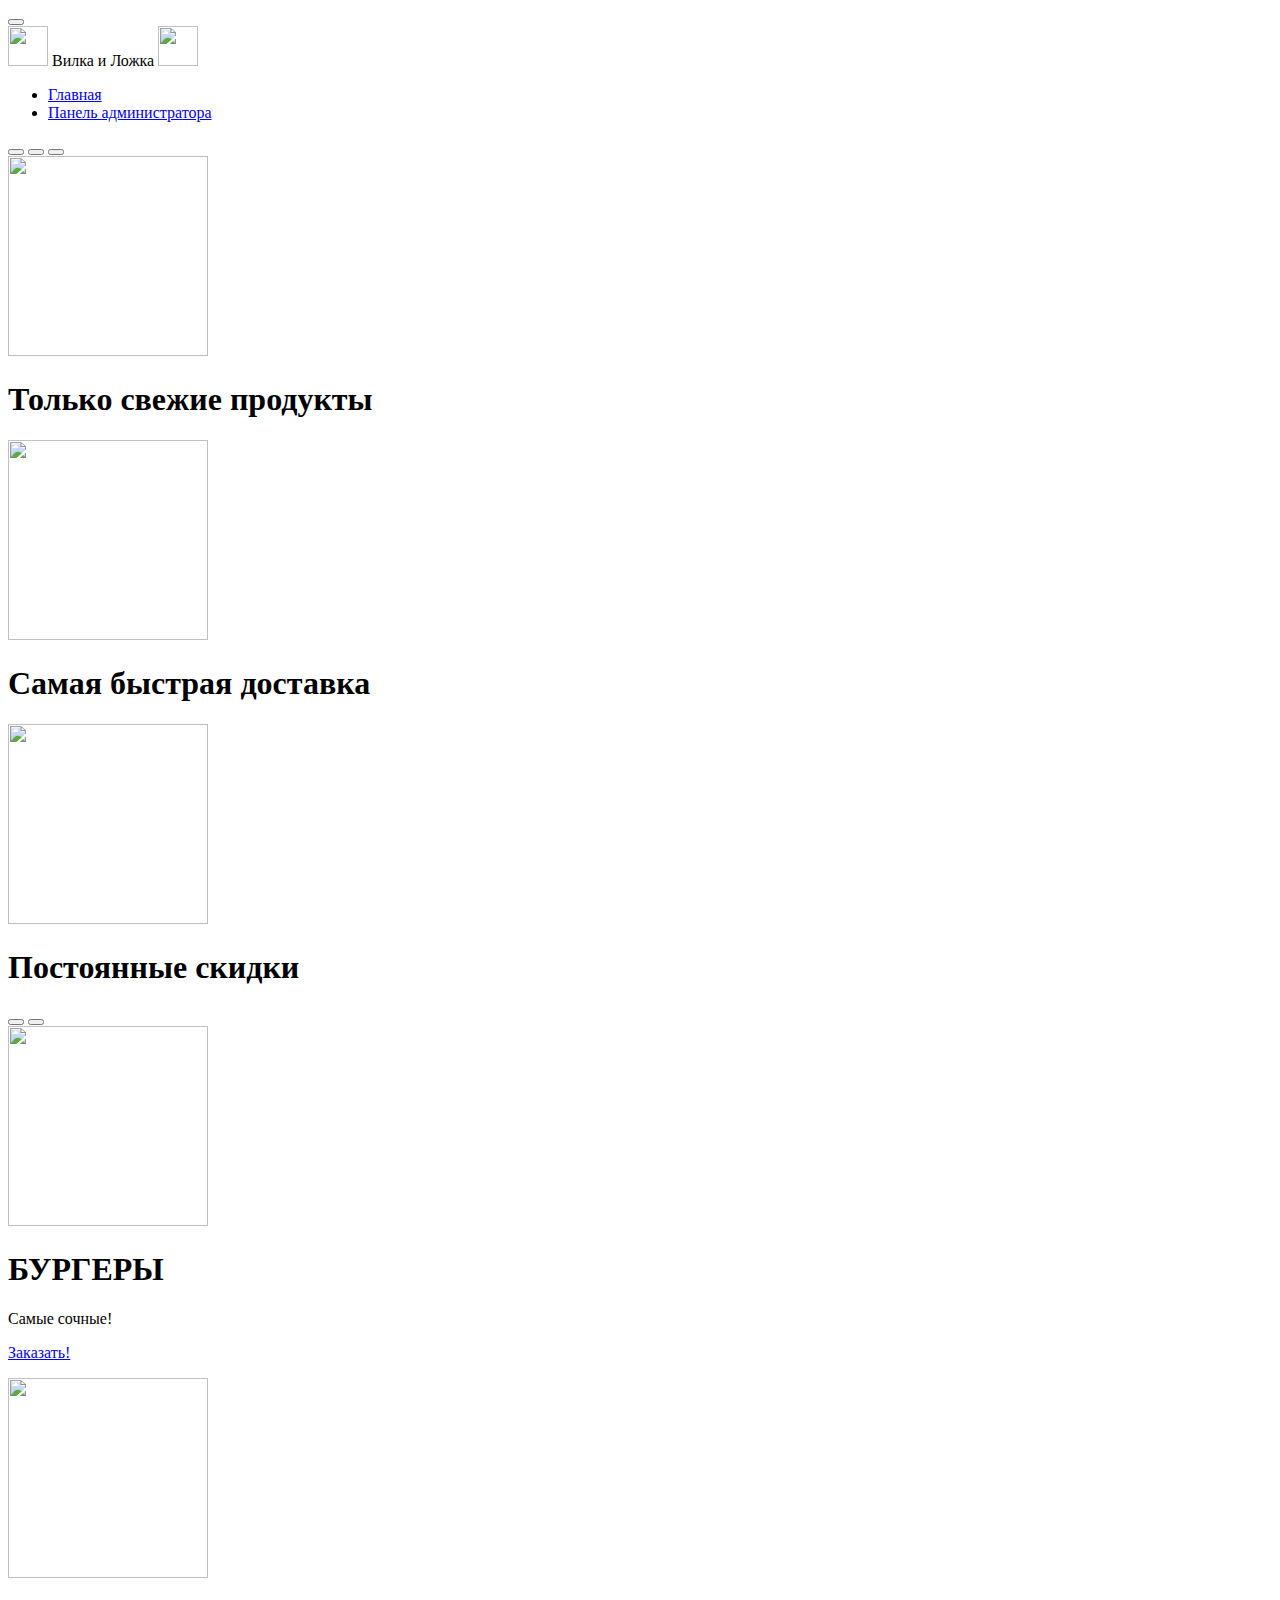
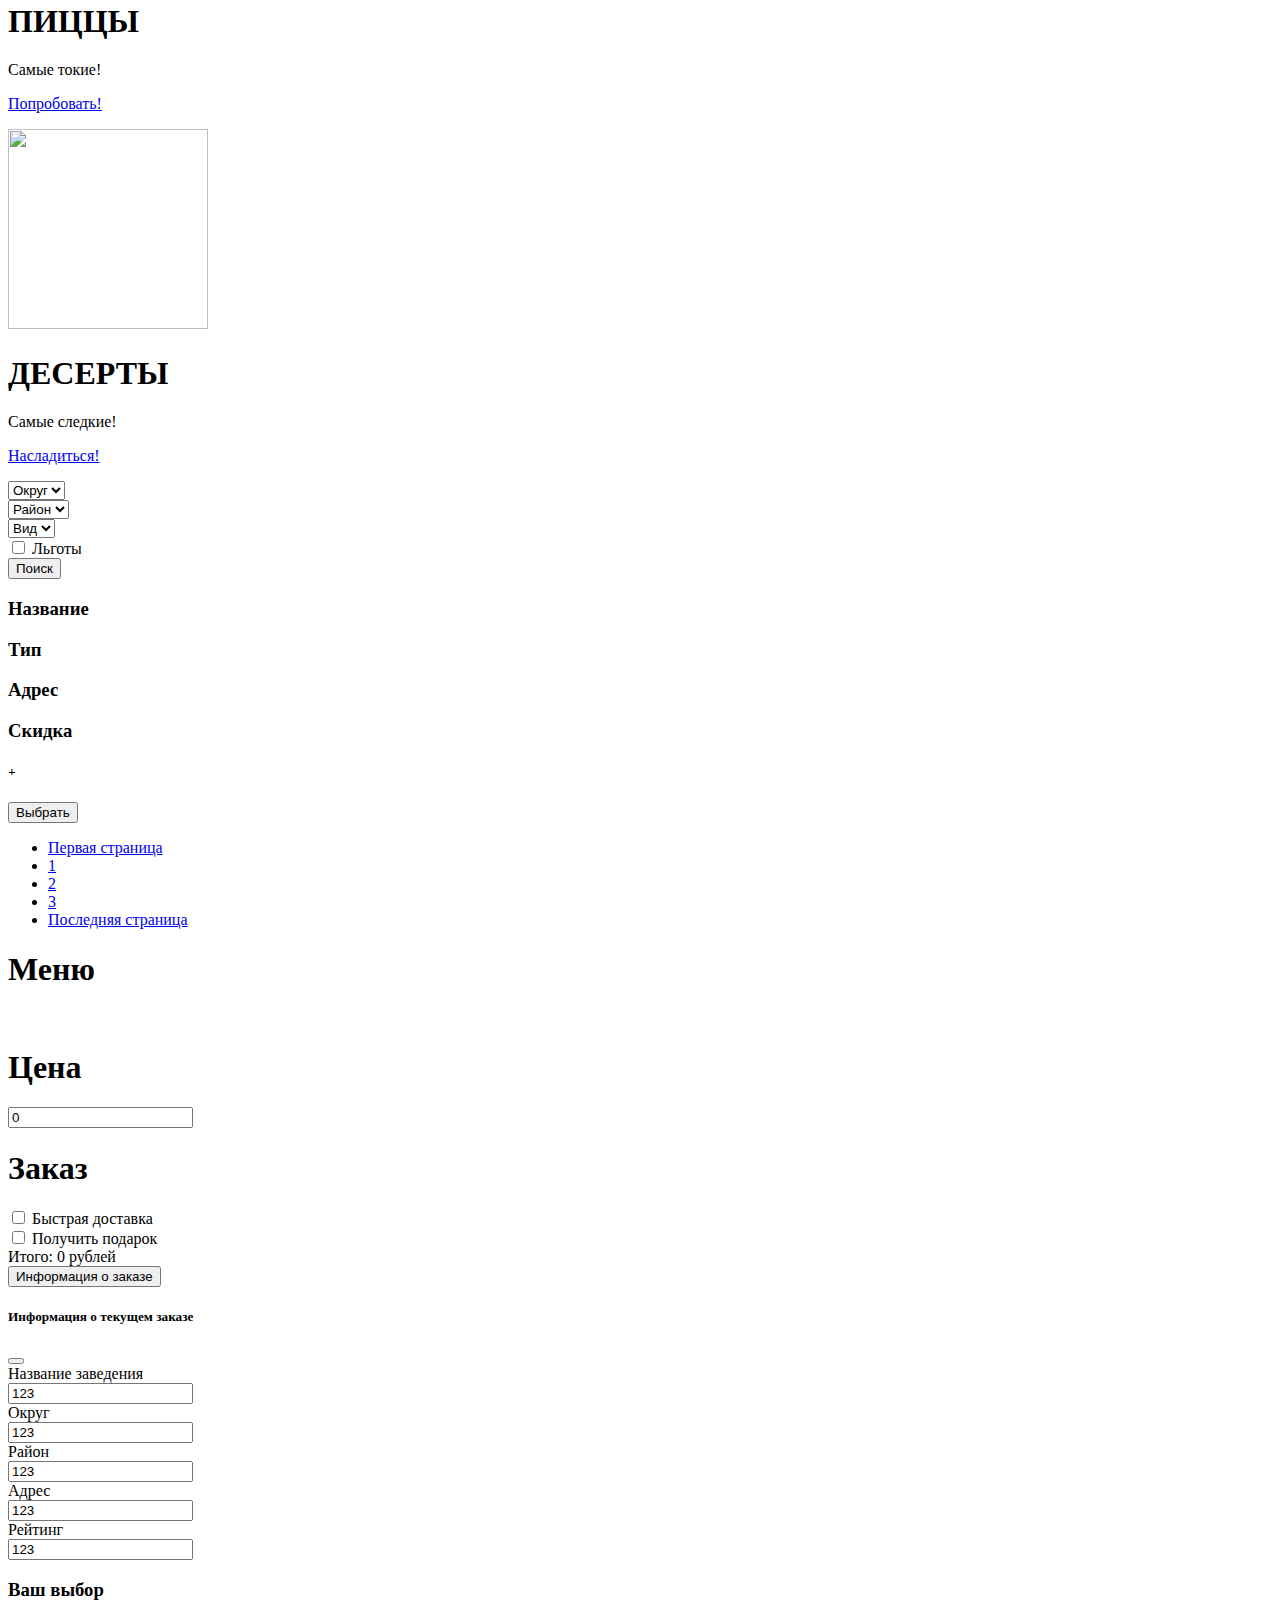
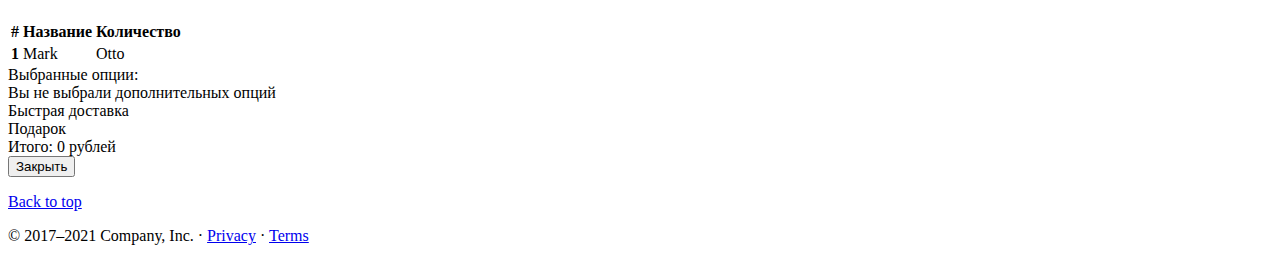
==== commit e1747bad: "refactoring" ====
--- a/Delivery/index.html
+++ b/Delivery/index.html
@@ -1,6 +1,5 @@
 <!DOCTYPE html>
 <html lang="en">
-
 <head>
     <meta charset="UTF-8">
     <meta http-equiv="X-UA-Compatible" content="IE=edge">
@@ -8,18 +7,23 @@
     <title>Document</title>
     <link href="https://cdn.jsdelivr.net/npm/bootstrap@5.1.3/dist/css/bootstrap.min.css" rel="stylesheet"
         integrity="sha384-1BmE4kWBq78iYhFldvKuhfTAU6auU8tT94WrHftjDbrCEXSU1oBoqyl2QvZ6jIW3" crossorigin="anonymous">
-    <link rel="stylesheet" href="staticIndex/style.css">
+    <link rel="stylesheet" href="./static/css/index.css">
+    <script type="module" src="main.js"></script>
     <script type="module" src="lib.js"></script>
-    <script type="module" src="main.js"></script>
 </head>
-
 <body>
     <div class="container">
+        <div class="alerts my-3">
+            <div class="alert alert-danger alert-dismissible fade show alert-template d-none" role="alert">
+                <span class="msg d-flex justify-content-center h2"></span>
+                <button type="button" class="btn-close" data-bs-dismiss="alert" aria-label="Close"></button>
+            </div>
+        </div>
         <header class="d-flex flex-wrap justify-content-center py-3 mb-4 border-bottom">
             <a class="d-flex align-items-center mb-3 mb-md-0 me-md-auto text-dark text-decoration-none">
-                <img src="staticIndex/knife-fork.png" height="40" width="40">
+                <img src="static/img/knife-fork.png" height="40" width="40">
                 <span class="fs-3 px-3">Вилка и Ложка</span>
-                <img src="staticIndex/knife-fork.png" height="40" width="40">
+                <img src="static/img/knife-fork.png" height="40" width="40">
             </a>
 
             <ul class="nav nav-pills">
@@ -28,8 +32,6 @@
             </ul>
         </header>
     </div>
-
-
     <main>
         <div id="carouselExampleCaptions" class="carousel slide" data-bs-ride="carousel">
             <div class="carousel-indicators">
@@ -44,32 +46,32 @@
                 <div class="carousel-inner">
                     <div class="carousel-item active">
                         <div class="row">
-                            <div class="col-1"></div>
-                            <img class="col-4" src="staticIndex/salad.png" width="200" height="200">
-                            <div class="col-6 d-flex align-items-center justify-content-center">
+                            <div class="col-md-1"></div>
+                            <img class="col-md-4" src="static/img/salad.png" width="200" height="200">
+                            <div class="col-md-6 d-flex align-items-center justify-content-center">
                                 <h1>Только свежие продукты</h1>
                             </div>
-                            <div class="col-1"></div>
+                            <div class="col-md-1"></div>
                         </div>
                     </div>
                     <div class="carousel-item">
                         <div class="row">
-                            <div class="col-1"></div>
-                            <img class="col-4" src="staticIndex/delivery.png" width="200" height="200">
-                            <div class="col-6 d-flex align-items-center justify-content-center">
+                            <div class="col-md-1"></div>
+                            <img class="col-md-4" src="static/img/delivery.png" width="200" height="200">
+                            <div class="col-md-6 d-flex align-items-center justify-content-center">
                                 <h1>Самая быстрая доставка</h1>
                             </div>
-                            <div class="col-1"></div>
+                            <div class="col-md-1"></div>
                         </div>
                     </div>
                     <div class="carousel-item">
                         <div class="row">
-                            <div class="col-1"></div>
-                            <img class="col-4" src="staticIndex/sale.png" width="200" height="200">
-                            <div class="col-6 d-flex align-items-center justify-content-center">
+                            <div class="col-md-1"></div>
+                            <img class="col-md-4" src="static/img/sale.png" width="200" height="200">
+                            <div class="col-md-6 d-flex align-items-center justify-content-center">
                                 <h1>Постоянные скидки</h1>
                             </div>
-                            <div class="col-1"></div>
+                            <div class="col-md-1"></div>
                         </div>
                     </div>
                 </div>
@@ -83,26 +85,23 @@
                 <span class="carousel-control-next-icon btn btn-dark" aria-hidden="true"></span>
             </button>
         </div>
-
-
         <div class="container marketing my-5">
             <div class="row pt-4">
                 <div class="col-lg-4 d-flex flex-column align-items-center">
-                    <img src="staticIndex/burger.png" height="200" width="200">
+                    <img src="static/img/burger.png" height="200" width="200">
                     <h1>БУРГЕРЫ</h1>
                     <p>Самые сочные!</p>
                     <p><a class="btn btn-secondary" href="#">Заказать!</a></p>
                 </div>
 
                 <div class="col-lg-4 d-flex flex-column align-items-center">
-                    <img src="staticIndex/pizza.png" height="200" width="200">
+                    <img src="static/img/pizza.png" height="200" width="200">
                     <h1>ПИЦЦЫ</h1>
                     <p>Самые токие!</p>
                     <p><a class="btn btn-secondary" href="#">Попробовать!</a></p>
                 </div>
-
                 <div class="col-lg-4 d-flex flex-column align-items-center">
-                    <img src="staticIndex/ice-cream.png" height="200" width="200">
+                    <img src="static/img/ice-cream.png" height="200" width="200">
                     <h1>ДЕСЕРТЫ</h1>
                     <p>Самые следкие!</p>
                     <p><a class="btn btn-secondary" href="#">Насладиться!</a></p>
@@ -111,24 +110,24 @@
         </div>
         <div class="container my-5">
             <div class="row mb-3">
-                <div class="col-6">
+                <div class="col-md-6">
                     <select class="form-select area">
                         <option value="null">Округ</option>
                     </select>
                 </div>
-                <div class="col-6">
+                <div class="col-md-6">
                     <select class="form-select district">
                         <option value="null">Район</option>
                     </select>
                 </div>
             </div>
             <div class="row mb-3">
-                <div class="col-6">
+                <div class="col-md-6">
                     <select class="form-select type col-6">
                         <option value="null">Вид</option>
                     </select>
                 </div>
-                <div class="col-6">
+                <div class="col-md-6">
                     <div class="form-check col-6">
                         <input class="form-check-input sale" type="checkbox" value="" id="flexCheckDefault">
                         <label class="form-check-label" for="flexCheckDefault">
@@ -144,45 +143,44 @@
         <div class="container my-5 px-0">
             <span>
                 <div class="row">
-                    <div class="col-3 d-flex justify-content-center">
+                    <div class="col-md-3 d-flex justify-content-center">
                         <h3>Название</h3>
                     </div>
-                    <div class="col-2 d-flex justify-content-center">
+                    <div class="col-md-2 d-flex justify-content-center">
                         <h3>Тип</h3>
                     </div>
-                    <div class="col-4 d-flex justify-content-center">
+                    <div class="col-md-4 d-flex justify-content-center">
                         <h3>Адрес</h3>
                     </div>
-                    <div class="col-1 d-flex justify-content-center">
+                    <div class="col-md-1 d-flex justify-content-center">
                         <h3>Скидка</h3>
                     </div>
-                    <div class="col-2"></div>
+                    <div class="col-md-2"></div>
                 </div>
             </span>
 
             <div class="place-list">
                 <div class="row my-3 d-none nodeToCopy">
-                    <div class="col-3 d-flex justify-content-center">
+                    <div class="col-md-3 d-flex justify-content-center">
                         <h5 class="place-list-name"></h5>
                     </div>
-                    <div class="col-2 d-flex justify-content-center">
+                    <div class="col-md-2 d-flex justify-content-center">
                         <h5 class="place-list-type"></h5>
                     </div>
-                    <div class="col-4">
+                    <div class="col-md-4">
                         <h5 class="place-list-address"></h5>
                         <h5 class="place-list-area"></h5>
                         <h5 class="place-list-district"></h5>
                     </div>
-                    <div class="col-1 d-flex justify-content-center">
+                    <div class="col-md-1 d-flex justify-content-center">
                         <h5 class="place-list-sale">+</h5>
                     </div>
-                    <div class="col-2 d-flex justify-content-center">
+                    <div class="col-md-2 d-flex justify-content-center">
                         <button type="button" class="btn btn-success place-list-btn btn-lg">Выбрать</button>
                     </div>
                 </div>
             </div>
         </div>
-
         <nav aria-label="Page navigation example">
             <ul class="pagination justify-content-center">
                 <li class="page-item start active"><a class="page-link" data-page="start" href="#">Первая страница</a>
@@ -194,7 +192,6 @@
                 </li>
             </ul>
         </nav>
-
         <div class="m-5 menu d-none">
             <div class="d-flex justify-content-center">
                 <h1 class="display-1">Меню</h1>
@@ -202,19 +199,19 @@
             <div class="row d-flex justify-content-center">
                 <div class="my-2 p-4 forCopy d-none">
                     <div class="row d-flex justify-content-center align-items-center bg-white rounded-3">
-                        <div class="col-2">
+                        <div class="col-md-2">
                             <img class="img-fluid menu-img">
                         </div>
-                        <div class="col-7 align-self-start">
+                        <div class="col-md-7 align-self-start">
                             <p class="display-3 menu-name"></p>
                             <p class="fs-6 fw-light menu-description"></p>
                         </div>
-                        <div class="col-2 align-self-start">
+                        <div class="col-md-2 align-self-start">
                             <h1 class="display-3 text-center">Цена</h1>
                             <p class="fw-bold fs-1 text-center menu-price"></p>
                         </div>
-                        <div class="col-1 d-flex">
-                            <input class="input-group form-control form-control-lg" type="number" value="0">
+                        <div class="col-md-1 d-flex">
+                            <input class="input-group form-control form-control-lg" type="number" min="0" value="0">
                         </div>
                     </div>
                 </div>
@@ -223,25 +220,27 @@
                 <h1 class="display-1">Заказ</h1>
             </div>
             <div class="row">
-                <div class="form-check form-switch col-6 d-flex justify-content-center">
+                <div class="form-check form-switch col-md-6 d-flex justify-content-center">
                     <input class="form-check-input" type="checkbox" id="getQuickDelivery">
                     <label class="form-check-label"> Быстрая доставка</label>
                 </div>
-                <div class="form-check form-switch col-6 d-flex justify-content-center">
+                <div class="form-check form-switch col-md-6 d-flex justify-content-center">
                     <input class="form-check-input" type="checkbox" id="getPresent">
                     <label class="form-check-label"> Получить подарок</label>
                 </div>
-                <div class="col-6 d-flex justify-content-center">
-                    <h4>Итого:</h4>
-                    <div class="totalPrice">111</div>
-                </div>
-                <div class="col-6 d-flex justify-content-center">
-                    <button data-bs-toggle="modal" data-bs-target="#count-modal" class="btn btn-info">Информация о заказе</button>
-                </div>
-            </div>
-        </div>
-
-
+            </div>
+            <div class="row">
+                <div class="col-md-6 d-flex justify-content-center">
+                    <div class="totalPrice h3">
+                        Итого: 0 рублей
+                    </div>
+                </div>
+                <div class="col-md-6 d-flex justify-content-center">
+                    <button data-bs-toggle="modal" data-bs-target="#count-modal" class="btn btn-info">Информация о
+                        заказе</button>
+                </div>
+            </div>
+        </div>
         <div class="modal fade" id="count-modal" tabindex="-1" aria-labelledby="exampleModalLabel" aria-hidden="true">
             <div class="modal-dialog modal-lg modal-dialog-centered">
                 <div class="modal-content">
@@ -294,7 +293,7 @@
                                     <tr>
                                         <th scope="col">#</th>
                                         <th scope="col">Название</th>
-                                        <th scope="col">Количество</th>
+                                        <th scope="col" class="d-flex justify-content-center">Количество</th>
                                     </tr>
                                 </thead>
                                 <tbody class="tb">
@@ -305,6 +304,23 @@
                                     </tr>
                                 </tbody>
                             </table>
+                            <div class="h3">
+                                Выбранные опции:
+                            </div>
+                            <div class="modal-option">
+                                <div class="h5">
+                                    Вы не выбрали дополнительных опций
+                                </div>
+                                <div class="h4">
+                                    Быстрая доставка
+                                </div>
+                                <div class="h4">
+                                    Подарок
+                                </div>
+                            </div>
+                            <div class="modal-totalPrice h3">
+                                Итого: 0 рублей
+                            </div>
                             <div class="modal-footer">
                                 <button type="button" class="btn btn-primary action-task-btn"
                                     data-bs-dismiss="modal">Закрыть</button>
@@ -313,8 +329,6 @@
                     </div>
                 </div>
             </div>
-
-
             <footer class="container">
                 <p class="float-end"><a href="#">Back to top</a></p>
                 <p>&copy; 2017–2021 Company, Inc. &middot; <a href="#">Privacy</a> &middot; <a href="#">Terms</a>
